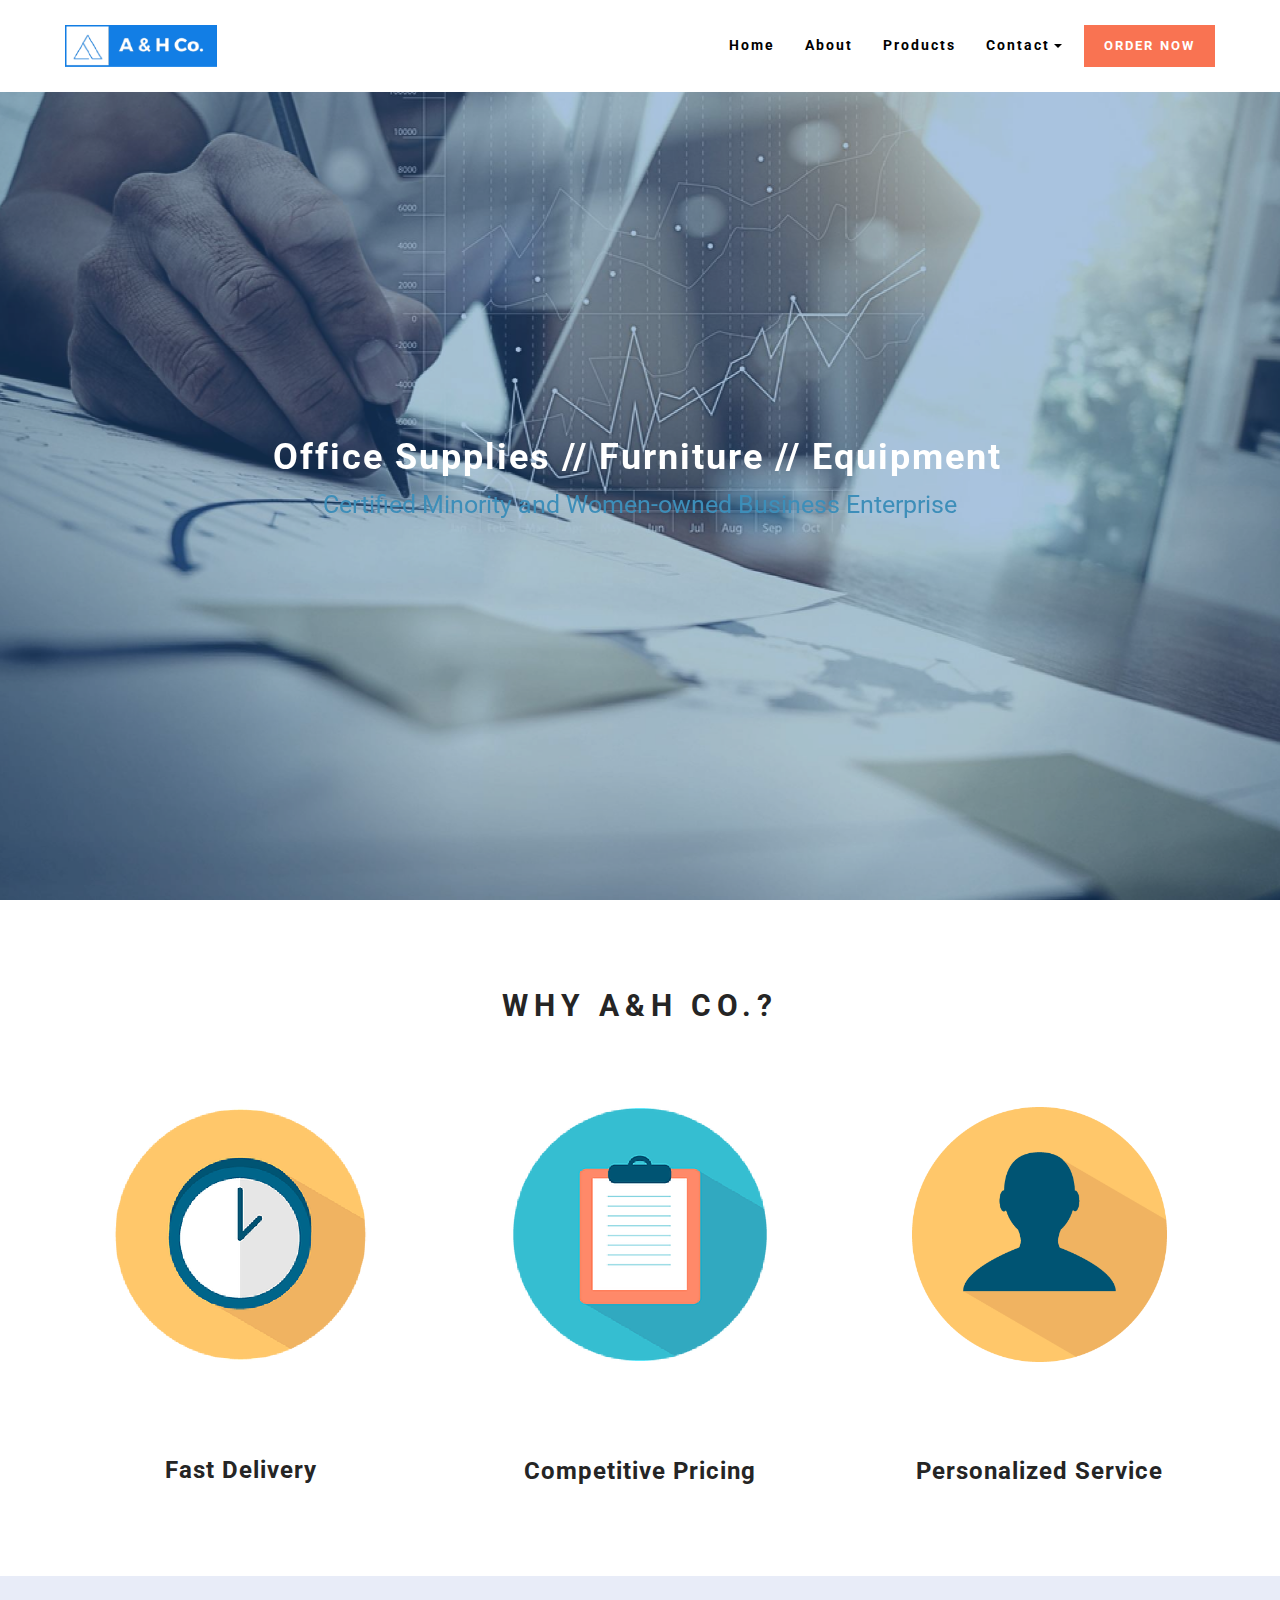
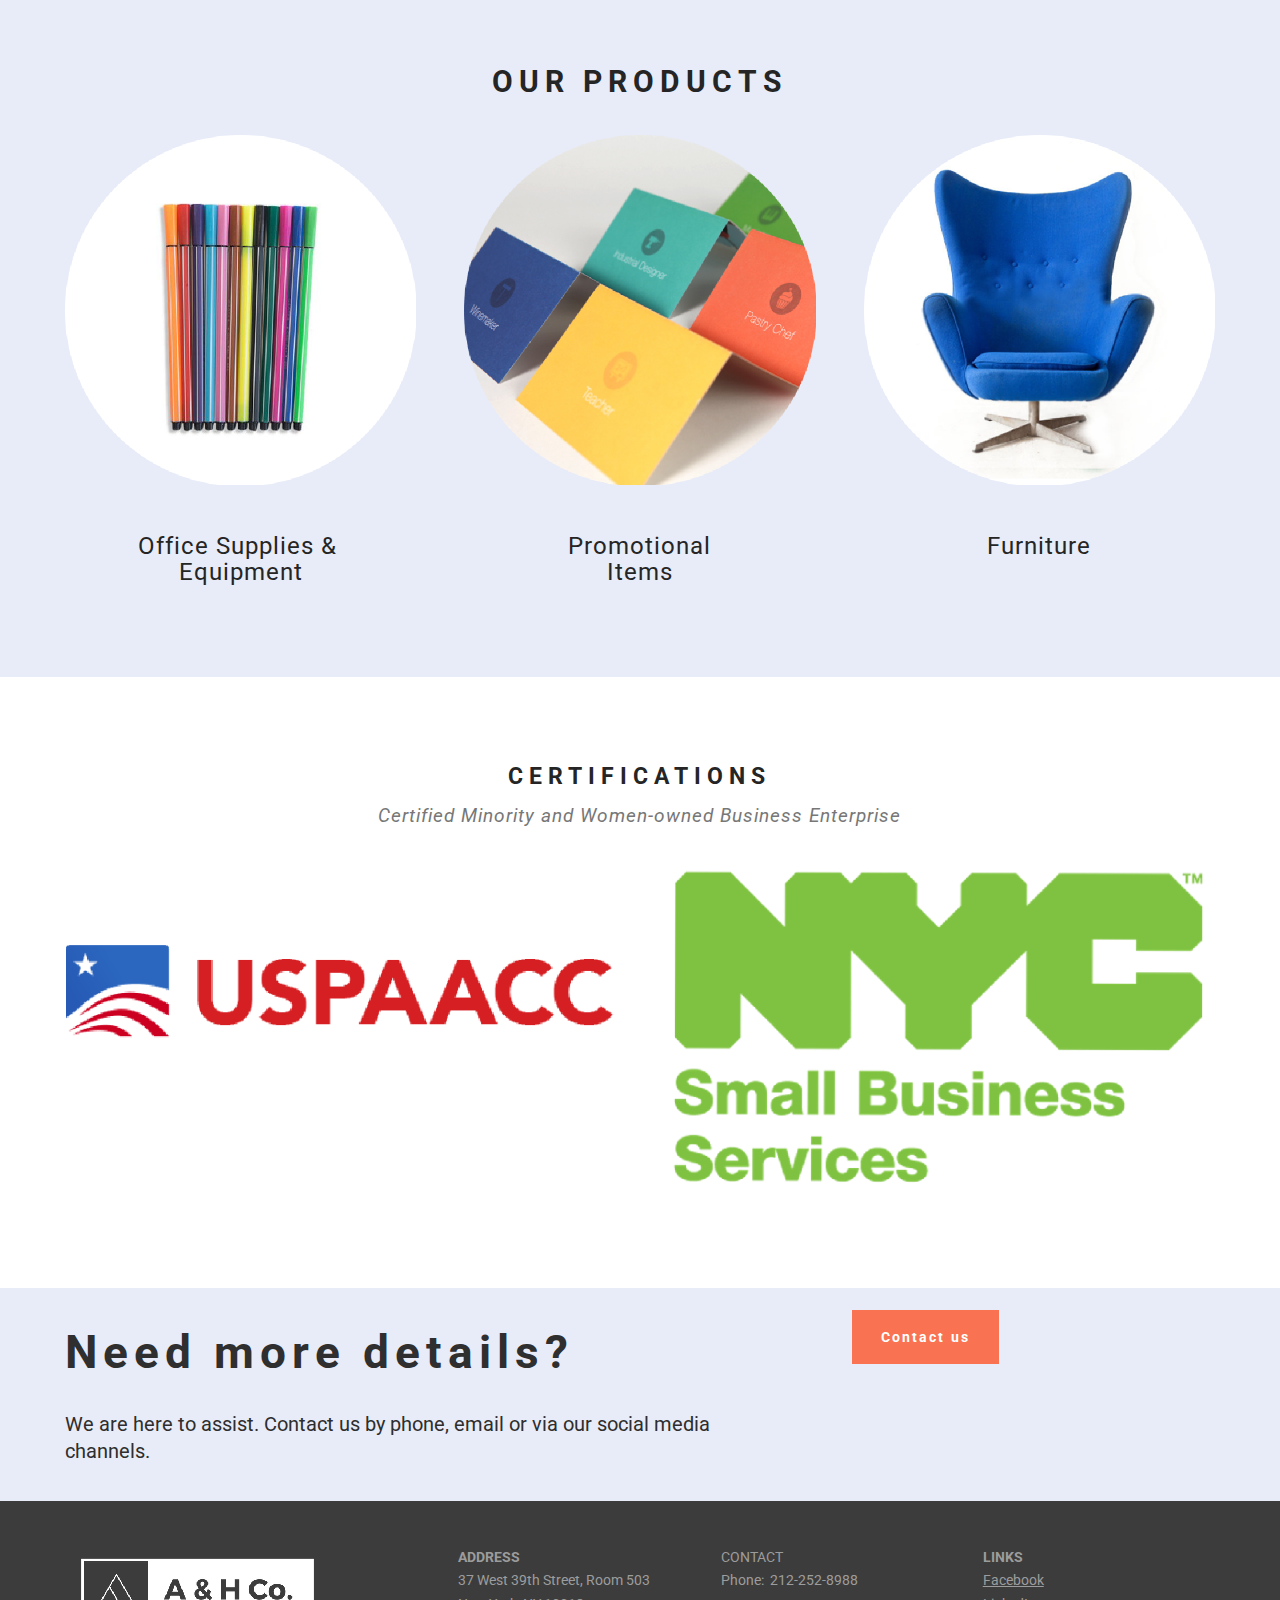
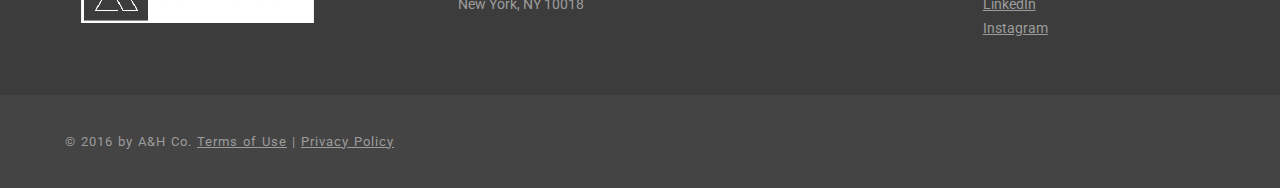
==== index.html @ 5d70d508 "Initial commit" ====
<!DOCTYPE html>
<html>
<head>
  <!-- Site made with Mobirise Website Builder v3.12.1, https://mobirise.com -->
  <meta charset="UTF-8">
  <meta http-equiv="X-UA-Compatible" content="IE=edge">
  <meta name="generator" content="Mobirise v3.12.1, mobirise.com">
  <meta name="viewport" content="width=device-width, initial-scale=1">
  <link rel="shortcut icon" href="assets/images/icon-128x130.png" type="image/x-icon">
  <meta name="description" content="">
  
  <link rel="stylesheet" href="https://fonts.googleapis.com/css?family=Roboto:700,400&amp;subset=cyrillic,latin,greek,vietnamese">
  <link rel="stylesheet" href="assets/bootstrap/css/bootstrap.min.css">
  <link rel="stylesheet" href="assets/animate.css/animate.min.css">
  <link rel="stylesheet" href="assets/mobirise/css/style.css">
  <link rel="stylesheet" href="assets/dropdown-menu/style.css">
  <link rel="stylesheet" href="assets/mobirise/css/mbr-additional.css" type="text/css">
  
  
  
</head>
<body>
<section id="dropdown-menu-2btn-3">

    <nav class="navbar navbar-dropdown navbar-fixed-top">

        <div class="container">

            <div class="navbar-brand">
                <a href="index.html" class="navbar-logo"><img src="assets/images/header-logo-464x128.png" alt="Mobirise"></a>
                
            </div>

            <button class="navbar-toggler pull-xs-right hidden-md-up" type="button" data-toggle="collapse" data-target="#exCollapsingNavbar">
                <div class="hamburger-icon"></div>
            </button>

            <ul class="nav-dropdown collapse pull-xs-right navbar-toggleable-sm nav navbar-nav" id="exCollapsingNavbar"><li class="nav-item dropdown"><a class="nav-link link" href="index.html">Home</a></li><li class="nav-item dropdown"><a class="nav-link link" href="about.html" aria-expanded="false">About</a></li><li class="nav-item"><a class="nav-link link" href="products.html" aria-expanded="false">Products</a></li><li class="nav-item dropdown open"><a class="nav-link link dropdown-toggle" href="contact.html" aria-expanded="true" data-toggle="dropdown-submenu">Contact</a><div class="dropdown-menu"><a class="dropdown-item" href="#">Customer Feedback</a></div></li><li class="nav-item nav-btn"><a class="nav-link btn btn-danger" href="https://shop.aandhtc.com/" target="_blank">ORDER NOW</a></li></ul>

        </div>

    </nav>

</section>

<section class="engine"><a rel="external" href="https://mobirise.com">Web Builder</a></section><section class="mbr-box mbr-section mbr-section--relative mbr-section--fixed-size mbr-section--full-height mbr-section--bg-adapted mbr-parallax-background" id="header4-4" style="background-image: url(assets/images/header-bg-2000x1334.jpg);">
    <div class="mbr-box__magnet mbr-box__magnet--sm-padding mbr-box__magnet--center-center mbr-after-navbar">
        <div class="mbr-overlay" style="opacity: 0.4; background-color: rgb(41, 105, 176);"></div>
        <div class="mbr-box__container mbr-section__container container">
            <div class="mbr-box mbr-box--stretched"><div class="mbr-box__magnet mbr-box__magnet--center-center">
                <div class="row"><div class=" col-sm-8 col-sm-offset-2">
                    <div class="mbr-hero animated fadeInUp">
                        <h1 class="mbr-hero__text"><span style="font-family: inherit; letter-spacing: 2px;">Office Supplies // Furniture // Equipment</span><br></h1>
                        <p class="mbr-hero__subtext">Certified Minority and Women-owned Business Enterprise</p>
                    </div>
                    
                </div></div>
            </div></div>
        </div>
        
    </div>
</section>

<section class="mbr-section mbr-section--relative mbr-section--fixed-size" id="features1-5" style="background-color: rgb(255, 255, 255);">
    
    <div class="mbr-section__container mbr-section__container--std-top-padding mbr-section__container--sm-bot-padding mbr-section-title container" style="padding-top: 93px;">
        <div class="mbr-header mbr-header--center mbr-header--wysiwyg row">
            <div class="col-sm-8 col-sm-offset-2">
                <h3 class="mbr-header__text">WHY A&amp;H CO.?</h3>
                
            </div>
        </div>
    </div>
    <div class="mbr-section__container container">
        <div class="mbr-section__row row">
            <div class="mbr-section__col col-xs-12 col-sm-4">
                <div class="mbr-section__container mbr-section__container--center mbr-section__container--middle">
                    <figure class="mbr-figure"><img src="assets/images/fast-delivery-600x598.png" class="mbr-figure__img"></figure>
                </div>
                <div class="mbr-section__container mbr-section__container--last" style="padding-bottom: 93px;">
                    <div class="mbr-header mbr-header--reduce mbr-header--center mbr-header--wysiwyg">
                        <h3 class="mbr-header__text">Fast Delivery</h3>
                    </div>
                </div>
                
                
            </div>
            <div class="mbr-section__col col-xs-12 col-sm-4">
                <div class="mbr-section__container mbr-section__container--center mbr-section__container--middle">
                    <figure class="mbr-figure"><img src="assets/images/competitive-pricing-600x600.png" class="mbr-figure__img"></figure>
                </div>
                <div class="mbr-section__container mbr-section__container--last" style="padding-bottom: 93px;">
                    <div class="mbr-header mbr-header--reduce mbr-header--center mbr-header--wysiwyg">
                        <h3 class="mbr-header__text">Competitive Pricing</h3>
                    </div>
                </div>
                
                
            </div>
            
            <div class="mbr-section__col col-xs-12 col-sm-4">
                <div class="mbr-section__container mbr-section__container--center mbr-section__container--middle">
                    <figure class="mbr-figure"><img src="assets/images/personalized-service-600x600.png" class="mbr-figure__img"></figure>
                </div>
                <div class="mbr-section__container mbr-section__container--last" style="padding-bottom: 93px;">
                    <div class="mbr-header mbr-header--reduce mbr-header--center mbr-header--wysiwyg">
                        <h3 class="mbr-header__text">Personalized Service</h3>
                    </div>
                </div>
                
                
            </div>
            
            
            
            
            
        </div>
    </div>
</section>

<section class="mbr-section mbr-section--relative mbr-section--fixed-size" id="features1-6" style="background-color: rgb(232, 236, 248);">
    
    <div class="mbr-section__container mbr-section__container--std-top-padding mbr-section__container--sm-bot-padding mbr-section-title container" style="padding-top: 93px;">
        <div class="mbr-header mbr-header--center mbr-header--wysiwyg row">
            <div class="col-sm-8 col-sm-offset-2">
                <h3 class="mbr-header__text">OUR PRODUCTS</h3>
                
            </div>
        </div>
    </div>
    <div class="mbr-section__container container">
        <div class="mbr-section__row row">
            <div class="mbr-section__col col-xs-12 col-sm-4">
                <div class="mbr-section__container mbr-section__container--center mbr-section__container--middle">
                    <figure class="mbr-figure"><img src="assets/images/office-equipment-600x598.png" class="mbr-figure__img"></figure>
                </div>
                <div class="mbr-section__container mbr-section__container--last" style="padding-bottom: 93px;">
                    <div class="mbr-header mbr-header--reduce mbr-header--center mbr-header--wysiwyg">
                        <h3 class="mbr-header__text"><span style="font-weight: normal;">Office Supplies &amp;&nbsp;</span><div><span style="font-weight: normal;">Equipment</span></div></h3>
                    </div>
                </div>
                
                
            </div>
            <div class="mbr-section__col col-xs-12 col-sm-4">
                <div class="mbr-section__container mbr-section__container--center mbr-section__container--middle">
                    <figure class="mbr-figure"><img src="assets/images/promo-items-600x598.png" class="mbr-figure__img"></figure>
                </div>
                <div class="mbr-section__container mbr-section__container--last" style="padding-bottom: 93px;">
                    <div class="mbr-header mbr-header--reduce mbr-header--center mbr-header--wysiwyg">
                        <h3 class="mbr-header__text"><span style="font-weight: normal;">Promotional</span><div><span style="font-weight: normal;">Items</span></div></h3>
                    </div>
                </div>
                
                
            </div>
            
            <div class="mbr-section__col col-xs-12 col-sm-4">
                <div class="mbr-section__container mbr-section__container--center mbr-section__container--middle">
                    <figure class="mbr-figure"><img src="assets/images/furniture-600x598.png" class="mbr-figure__img"></figure>
                </div>
                <div class="mbr-section__container mbr-section__container--last" style="padding-bottom: 93px;">
                    <div class="mbr-header mbr-header--reduce mbr-header--center mbr-header--wysiwyg">
                        <h3 class="mbr-header__text"><span style="font-weight: normal;">Furniture</span></h3>
                    </div>
                </div>
                
                
            </div>
            
            
            
            
            
        </div>
    </div>
</section>

<section class="mbr-section mbr-section--relative mbr-section--fixed-size" id="features1-7" style="background-color: rgb(255, 255, 255);">
    
    <div class="mbr-section__container mbr-section__container--std-top-padding mbr-section__container--sm-bot-padding mbr-section-title container" style="padding-top: 93px;">
        <div class="mbr-header mbr-header--center mbr-header--wysiwyg row">
            <div class="col-sm-8 col-sm-offset-2">
                <h3 class="mbr-header__text">CERTIFICATIONS</h3>
                <p class="mbr-header__subtext">Certified Minority and Women-owned Business Enterprise<br></p>
            </div>
        </div>
    </div>
    <div class="mbr-section__container container">
        <div class="mbr-section__row row">
            <div class="mbr-section__col col-xs-12 col-sm-6">
                <div class="mbr-section__container mbr-section__container--center mbr-section__container--last" style="padding-bottom: 93px;">
                    <figure class="mbr-figure"><img src="assets/images/uspaacc-logo-600x273.png" class="mbr-figure__img"></figure>
                </div>
                
                
                
            </div>
            <div class="mbr-section__col col-xs-12 col-sm-6">
                <div class="mbr-section__container mbr-section__container--center mbr-section__container--last" style="padding-bottom: 93px;">
                    <figure class="mbr-figure"><img src="assets/images/nyc-logo-600x351.png" class="mbr-figure__img"></figure>
                </div>
                
                
                
            </div>
            
            
            
            
            
            
            
        </div>
    </div>
</section>

<section class="mbr-section mbr-section--relative mbr-section--short-paddings" id="msg-box1-g" style="background-color: rgb(232, 236, 248);">

    

    <div class="mbr-section__container mbr-section__container--isolated container" style="padding-top: 40px; padding-bottom: 40px;">
        <div class="row">
            <div class="mbr-box mbr-box--fixed mbr-box--adapted">
                <div class="mbr-box__magnet mbr-box__magnet--top-left mbr-section__left col-sm-8">
                    <div class="mbr-section__container mbr-section__container--middle">
                        <div class="mbr-header mbr-header--auto-align mbr-header--wysiwyg">
                            <h3 class="mbr-header__text">Need more details?&nbsp;</h3>
                        </div>
                    </div>
                    <div class="mbr-section__container">
                        <div class="mbr-article mbr-article--auto-align mbr-article--wysiwyg"><p>We are here to assist. Contact us by phone, email or via our social media channels.</p></div>
                    </div>
                </div>
                <div class="mbr-box__magnet mbr-box__magnet--top-left mbr-section__right col-sm-4">
                    <div class="mbr-section__container">
                        <div class="mbr-buttons mbr-buttons--auto-align mbr-buttons--top mbr-buttons--left"><a class="mbr-buttons__btn btn btn-lg btn-danger" href="contact.html">Contact us</a></div>
                    </div>
                </div>
            </div>
        </div>
    </div>

</section>

<section class="mbr-section mbr-section--relative mbr-section--fixed-size" id="contacts1-h" style="background-color: rgb(60, 60, 60);">
    
    <div class="mbr-section__container container">
        <div class="mbr-contacts mbr-contacts--wysiwyg row" style="padding-top: 45px; padding-bottom: 30px;">
            <div class="col-sm-4">
                <div><img src="assets/images/logo-white-265x77.png" class="mbr-contacts__img mbr-contacts__img--left"></div>
            </div>
            <div class="col-sm-8">
                <div class="row">
                    <div class="col-sm-4">
                        <p class="mbr-contacts__text"><strong style="font-size: 14px; line-height: 1.7em;">ADDRESS</strong><br><span style="font-size: 14px; line-height: 1.7em;">37 West 39th Street, Room 503</span><br>New York, NY 10018<br><br><br></p>
                    </div>
                    <div class="col-sm-4">
                        <p class="mbr-contacts__text">CONTACT<br>Phone: &nbsp;212-252-8988<br></p>
                    </div>
                    <div class="col-sm-4"><p class="mbr-contacts__text"><strong>LINKS</strong></p><ul class="mbr-contacts__list"><li><a href="https://www.facebook.com/aandhtco" target="_blank" class="text-gray">Facebook</a></li><li><a href="https://mobirise.com/mobirise-free-win.zip" target="_blank" class="text-gray">LinkedIn</a><a class="mbr-contacts__link text-gray" href="https://mobirise.com/mobirise-free-win.zip"></a></li><li><a href="instagram.com/aandhtco" target="_blank" class="text-gray">Instagram</a><a class="mbr-contacts__link text-gray" href="https://mobirise.com/mobirise-free-mac.zip"></a></li></ul></div>
                </div>
            </div>
        </div>
    </div>
</section>

<footer class="mbr-section mbr-section--relative mbr-section--fixed-size" id="footer1-i" style="background-color: rgb(68, 68, 68);">
    
    <div class="mbr-section__container container">
        <div class="mbr-footer mbr-footer--wysiwyg row" style="padding-top: 36.900000000000006px; padding-bottom: 36.900000000000006px;">
            <div class="col-sm-12">
                <p class="mbr-footer__copyright">© 2016 by A&amp;H Co. <a class="mbr-footer__link text-gray" href="index.html" target="_blank">Terms of Use</a>  | <a class="mbr-footer__link text-gray" href="index.html" target="_blank">Privacy Policy</a></p>
            </div>
        </div>
    </div>
</footer>


  <script src="assets/web/assets/jquery/jquery.min.js"></script>
  <script src="assets/bootstrap/js/bootstrap.min.js"></script>
  <script src="assets/smooth-scroll/smooth-scroll.js"></script>
  <script src="assets/jarallax/jarallax.js"></script>
  <script src="assets/mobirise/js/script.js"></script>
  <script src="assets/dropdown-menu/script.js"></script>
  
  
</body>
</html>
---- assets/mobirise/css/style.css ----
.is-builder .animated {
  -webkit-animation-name: none !important;
  animation-name: none !important;
}
html {
  position: relative;
  min-height: 100%;
}
.mbr-embedded-video {
  position: relative;
}
.mbr-background-video,
.mbr-background-video-preview {
  bottom: 0;
  left: 0;
  overflow: hidden;
  position: absolute;
  right: 0;
  top: 0;
}
.mbr-parallax-background,
.mbr-background {
  background-attachment: fixed !important;
  background-position: 50% 0;
  background-repeat: no-repeat;
  background-size: cover !important;
}
.mbr-hidden-scrollbar .mbr-parallax-background {
  background-size: auto 130%;
}
.mobile .mbr-parallax-background {
  background-attachment: scroll !important;
}
.mbr-background {
  background-attachment: scroll !important;
}
.mbr-navbar {
  position: relative;
  width: 100%;
}
.mbr-navbar:before {
  content: "";
  display: block;
}
.mbr-navbar__brand-link:after,
.mbr-navbar__brand-img {
  max-height: 74px;
  height: 100%;
}
.mbr-navbar:before,
.mbr-navbar__container {
  height: 98px;
}
.mbr-navbar--ss .mbr-navbar__brand-link:after,
.mbr-navbar--ss .mbr-navbar__brand-img {
  height: 74px;
}
.mbr-navbar--ss:before,
.mbr-navbar--ss .mbr-navbar__container {
  height: 98px;
}
.mbr-navbar--xs .mbr-navbar__brand-link:after,
.mbr-navbar--xs .mbr-navbar__brand-img {
  height: 32px;
}
.mbr-navbar--xs:before,
.mbr-navbar--xs .mbr-navbar__container {
  height: 56px;
}
.mbr-navbar--s .mbr-navbar__brand-link:after,
.mbr-navbar--s .mbr-navbar__brand-img {
  height: 48px;
}
.mbr-navbar--s:before,
.mbr-navbar--s .mbr-navbar__container {
  height: 72px;
}
.mbr-navbar--m .mbr-navbar__brand-link:after,
.mbr-navbar--m .mbr-navbar__brand-img {
  height: 64px;
}
.mbr-navbar--m:before,
.mbr-navbar--m .mbr-navbar__container {
  height: 88px;
}
.mbr-navbar--l .mbr-navbar__brand-link:after,
.mbr-navbar--l .mbr-navbar__brand-img {
  height: 96px;
}
.mbr-navbar--l:before,
.mbr-navbar--l .mbr-navbar__container {
  height: 120px;
}
.mbr-navbar--xl .mbr-navbar__brand-link:after,
.mbr-navbar--xl .mbr-navbar__brand-img {
  height: 128px;
}
.mbr-navbar--xl:before,
.mbr-navbar--xl .mbr-navbar__container {
  height: 152px;
}
.mbr-navbar--short .mbr-navbar__brand-link:after,
.mbr-navbar--short .mbr-navbar__brand-img {
  height: 40px;
}
.mbr-navbar--short .mbr-brand__logo .mbr-iconfont{
  font-size: 40px;
}
.mbr-navbar--short:before,
.mbr-navbar--short .mbr-navbar__container {
  height: 64px;
}
.mbr-navbar--short .mbr-navbar__container {
  padding: 12px 0;
}
@media (max-width: 767px) {
  .mbr-navbar--short .mbr-navbar__brand-link:after,
  .mbr-navbar--short .mbr-navbar__brand-img {
    height: 31px;
  }
  .mbr-navbar--short:before,
  .mbr-navbar--short .mbr-navbar__container {
    height: 45px;
  }
  .mbr-navbar--short .mbr-navbar__container {
    padding: 7px 0;
  }
}
.mbr-navbar__brand-img {
  position: relative;
}
.mbr-navbar__brand-img,
.mbr-navbar__container,
.mbr-navbar__section {
  -webkit-transition: all 300ms ease-in-out 0s;
  -o-transition: all 300ms ease-in-out 0s;
  transition: all 300ms ease-in-out 0s;
}
.mbr-navbar__section {
  background: #2c2c2c;
  height: auto;
  position: absolute;
  top: 0;
  width: 100%;
  z-index: 1000;
}
.mbr-navbar__container {
  display: table;
  padding: 12px 0;
  width: 100%;
}
.mbr-navbar__menu-box {
  display: table;
  width: 100%;
}
.mbr-navbar__menu-box--inline-left,
.mbr-navbar__menu-box--inline-center,
.mbr-navbar__menu-box--inline-right {
  display: block;
  text-align: left;
}
.mbr-navbar__menu-box--inline-center {
  text-align: center;
}
.mbr-navbar__menu-box--inline-right {
  text-align: right;
}
.mbr-navbar__column {
  display: table-cell;
  vertical-align: middle;
}
.mbr-navbar__column--xxs {
  width: 1%;
}
.mbr-navbar__column--xs {
  width: 10%;
}
.mbr-navbar__column--s {
  width: 20%;
}
.mbr-navbar__column--m {
  width: 30%;
}
.mbr-navbar__column--l {
  width: 40%;
}
.mbr-navbar__column--xl {
  width: 50%;
}
.mbr-navbar__menu-box--inline-left .mbr-navbar__column,
.mbr-navbar__menu-box--inline-center .mbr-navbar__column,
.mbr-navbar__menu-box--inline-right .mbr-navbar__column {
  display: inline-block;
}
.mbr-navbar__items {
  float: left;
  padding-left: 0px;
  position: relative;
  left: -20px;
}
.mbr-navbar__items--right {
  float: right;
  left: 0;
}
.float-left {
  float: left;
}
.mbr-navbar__item {
  display: block;
  float: left;
  position: relative;
}
.mbr-navbar__hamburger {
  display: none;
  margin-top: -11px;
  position: absolute;
  right: 0;
  top: 50%;
  z-index: 10000;
}
.mbr-navbar--collapsed .mbr-navbar__container {
  position: relative;
}
.mbr-navbar--collapsed .mbr-navbar__column {
  display: block;
  width: 100%;
}
.mbr-navbar--collapsed .mbr-navbar__items--right {
  padding-top: 13px;
}
.mbr-navbar--collapsed .mbr-navbar__menu {
  background: rgba(0, 0, 0, 0.9);
  display: none;
  height: 100%;
  left: 0;
  position: fixed;
  top: 0;
  width: 100%;
  z-index: 9999;
}
.mbr-navbar--collapsed .mbr-navbar__menu-box {
  display: table-cell;
  vertical-align: middle;
}
.mbr-navbar--collapsed .mbr-navbar__items {
  float: none;
}
.mbr-navbar--collapsed .mbr-navbar__item {
  float: none;
}
.mbr-navbar--collapsed .mbr-navbar__hamburger {
  display: block;
}
.mbr-navbar--collapsed.mbr-navbar--open .mbr-navbar__menu {
  display: table;
}
.mbr-navbar--collapsed.mbr-navbar--open:not(.mbr-navbar--sticky) .mbr-navbar__section {
  background: none;
  position: fixed;
}
.mbr-navbar--collapsed.mbr-navbar--open .mbr-navbar__brand {
  visibility: hidden;
}
.mbr-navbar--collapsed.mbr-navbar--sticky.mbr-navbar--open .mbr-navbar__brand {
  visibility: visible;
}
.mbr-navbar--collapsed.mbr-navbar--open .mbr-navbar__brand-img,
.mbr-navbar--collapsed.mbr-navbar--open .mbr-navbar__container {
  -webkit-transition: none;
  -o-transition: none;
  transition: none;
}
.mbr-navbar--freeze.mbr-navbar--collapsed.mbr-navbar--open .mbr-navbar__hamburger,
.mbr-navbar--freeze.mbr-navbar--collapsed.mbr-navbar--open .mbr-navbar__hamburger:hover {
  color: #fff !important;
}
.mbr-navbar--sticky .mbr-navbar__section {
  position: fixed;
}
.mbr-navbar--absolute {
  position: absolute;
}
/* fix for popup menu conflict */
@media (max-width: 480px) {
  .mbr-navbar--absolute.mbr-navbar[id^=menu-] {
    position: absolute;
  }
}
.mbr-navbar--transparent .mbr-navbar__section {
  background: none;
}
.mbr-navbar--stuck .mbr-navbar__section,
.mbr-navbar--relative .mbr-navbar__section {
  background: #2c2c2c;
}
@media (max-width: 991px) {
  .mbr-navbar--auto-collapse .mbr-navbar__container {
    position: relative;
  }
  .mbr-navbar--auto-collapse .mbr-navbar__column {
    display: block;
    width: 100%;
  }
  .mbr-navbar__column {
    max-height: 100vh;
    overflow-x: hidden;
    overflow-y:auto;
  }
  .mbr-navbar__column::-webkit-scrollbar {
    display:none;
  }
  .mbr-navbar--auto-collapse .mbr-navbar__items--right {
    padding-top: 13px;
  }
  .mbr-navbar--auto-collapse .mbr-navbar__menu {
    background: rgba(0, 0, 0, 0.9);
    display: none;
    height: 100%;
    left: 0;
    position: fixed;
    top: 0;
    width: 100%;
    z-index: 9999;
  }
  .mbr-navbar--auto-collapse .mbr-navbar__menu-box {
    display: table-cell;
    vertical-align: middle;
  }
  .mbr-navbar--auto-collapse .mbr-navbar__items {
    float: none;
  }
  .mbr-navbar--auto-collapse .mbr-navbar__item {
    float: none;
  }
  .mbr-navbar--auto-collapse .mbr-navbar__hamburger {
    display: block;
  }
  .mbr-navbar--auto-collapse.mbr-navbar--open .mbr-navbar__menu {
    display: table;
  }
  .mbr-navbar--auto-collapse.mbr-navbar--open:not(.mbr-navbar--sticky) .mbr-navbar__section {
    background: none;
    position: fixed;
  }
  .mbr-navbar--auto-collapse.mbr-navbar--open .mbr-navbar__brand {
    visibility: hidden;
  }
  .mbr-navbar--auto-collapse.mbr-navbar--sticky.mbr-navbar--open .mbr-navbar__brand {
    visibility: visible;
  }
  .mbr-navbar--auto-collapse.mbr-navbar--open .mbr-navbar__brand-img,
  .mbr-navbar--auto-collapse.mbr-navbar--open .mbr-navbar__container {
    -webkit-transition: none;
    -o-transition: none;
    transition: none;
  }
}
.mbr-after-navbar:before {
  content: "";
  display: block;
  height: 98px;
}
.mbr-hamburger {
  cursor: pointer;
  height: 23px;
  width: 30px;
}
.mbr-hamburger:focus {
  outline: none;
}
.mbr-hamburger__line,
.mbr-hamburger__line:before,
.mbr-hamburger__line:after {
  content: "";
  position: absolute;
  display: block;
  height: 1px;
  cursor: pointer;
}
.mbr-hamburger__line,
.mbr-hamburger__line:before,
.mbr-hamburger__line:after {
  width: 30px;
  border-bottom: 5px solid;
  top: 9px;
}
.mbr-hamburger__line:before {
  top: -9px;
}
.mbr-hamburger__line:after {
  top: 9px;
}
.mbr-hamburger__line,
.mbr-hamburger__line:before,
.mbr-hamburger__line:after {
  -webkit-transition: all 300ms ease-in-out;
  transition: all 300ms ease-in-out;
}
.mbr-hamburger--open .mbr-hamburger__line {
  border-color: transparent;
}
.mbr-hamburger--open .mbr-hamburger__line:before,
.mbr-hamburger--open .mbr-hamburger__line:after {
  top: 0;
}
.mbr-hamburger--open .mbr-hamburger__line:before {
  -ms-transform: rotate(45deg);
  -webkit-transform: rotate(45deg);
  transform: rotate(45deg);
}
.mbr-hamburger--open .mbr-hamburger__line:after {
  top: 10px;
  -ms-transform: translatey(-10px) rotate(-45deg);
  -webkit-transform: translatey(-10px) rotate(-45deg);
  transform: translatey(-10px) rotate(-45deg);
}
@media (max-width: 767px) {
  .mbr-hamburger {
    height: 23px;
    width: 27px;
  }
  .mbr-hamburger__line,
  .mbr-hamburger__line:before,
  .mbr-hamburger__line:after {
    width: 27px;
    border-bottom: 4px solid;
    top: 9px;
  }
  .mbr-hamburger__line:before {
    top: -9px;
  }
  .mbr-hamburger__line:after {
    top: 9px;
  }
}

.navbar-dropdown .hamburger-icon {
  content: "";
  width: 16px;
  -webkit-box-shadow: 0 -6px 0 1px,0 0 0 1px,0 6px 0 1px;
  -moz-box-shadow: 0 -6px 0 1px,0 0 0 1px,0 6px 0 1px;
  box-shadow: 0 -6px 0 1px,0 0 0 1px,0 6px 0 1px;
}

.mbr-brand {
  display: block;
  float: left;
  position: relative;
}
.mbr-brand,
.mbr-brand:hover {
  text-decoration: none;
}
.mbr-brand__name {
  display: block;
  font-weight: bold;
  margin-top: 5px;
  text-align: center;
}
.mbr-brand__name,
.mbr-brand__name:hover {
  text-decoration: none;
}
.mbr-brand--inline {
  display: table;
}
.mbr-brand--inline:after {
  content: "";
  display: table-cell;
  width: 1px;
}
.mbr-brand--inline .mbr-brand__logo,
.mbr-brand--inline .mbr-brand__name {
  display: table-cell;
  vertical-align: middle;
}
.mbr-brand--inline .mbr-brand__logo {
  padding-right: 10px;
}
.mbr-brand--inline .mbr-brand__name {
  margin: 0;
  text-align: left;
}
.mbr-form {
  display: table;
  margin-top: -13px;
  position: relative;
  top: 14px;
  width: 100%;
}
.mbr-form__left,
.mbr-form__right {
  display: table-cell;
  vertical-align: top;
}
.mbr-form__left {
  padding-right: 3px;
}
.mbr-form__right {
  width: 1px;
}
@media (max-width: 530px) {
  .mbr-form {
    display: block;
    margin-top: -27px;
    position: relative;
    top: 26px;
  }
  .mbr-form__left,
  .mbr-form__right {
    display: block;
  }
  .mbr-form__left {
    margin-bottom: 12px;
    padding-right: 0;
  }
  .mbr-form__right {
    width: 100%;
  }
}
.mbr-section {
  padding: 0 20px;
}
.mbr-section--no-padding {
  padding: 0;
}
.mbr-section--relative {
  position: relative;
}
.mbr-section--fixed-size {
  overflow: hidden;
}
.mbr-section--full-height {
  height: 100vh;
}
.mbr-section--full-height.mbr-after-navbar:before {
  display: none;
}
.mbr-section--bg-adapted {
  background-attachment: scroll;
  background-position: 50% 0;
  background-repeat: no-repeat;
  background-size: cover;
}
.mbr-section--gray {
  background-color: #444444;
}
.mbr-section--light-gray {
  background-color: #f0f0f0;
}
.mbr-section--dark-gray {
  background-color: #3c3c3c;
}
.mbr-section__container {
  padding: 0;
  position: relative;
  z-index: 3;
}
.mbr-section__container--center {
  text-align: center;
}
.mbr-section__container--std-padding {
  padding: 93px 0;
}
.mbr-section__container--std-top-padding {
  padding-top: 93px;
}
.mbr-section__container--std-bot-padding {
  padding-bottom: 93px;
}
.mbr-section__container--sm-padding {
  padding: 41px 0;
}
.mbr-section__container--sm-top-padding {
  padding-top: 41px;
}
.mbr-section__container--sm-bot-padding {
  padding-bottom: 41px;
}
.mbr-section__container--isolated {
  padding-bottom: 93px;
  padding-top: 93px;
}
.mbr-section__container--first {
  padding-top: 93px;
  padding-bottom: 41px;
}
.mbr-section__container--middle {
  padding-bottom: 41px;
}
.mbr-section__container--last {
  padding-bottom: 93px;
}
.mbr-section__row {
  margin-left: -24px;
  margin-right: -24px;
}
.mbr-section__col {
  overflow: hidden;
  padding-left: 24px;
  padding-right: 24px;
}
.mbr-section__left {
  padding-right: 40px;
}
.mbr-section__right {
  padding-left: 15px;
}
.mbr-section__header {
  line-height: 1.5em;
  margin: -10px 0 0;
  text-align: center;
}
@media (min-width: 768px) {
  .mbr-section--short-paddings .mbr-section__container--std-padding {
    padding: 59px 0;
  }
  .mbr-section--short-paddings .mbr-section__container--std-top-padding {
    padding-top: 59px;
  }
  .mbr-section--short-paddings .mbr-section__container--std-bot-padding {
    padding-bottom: 59px;
  }
  .mbr-section--short-paddings .mbr-section__container--sm-padding {
    padding: 41px 0;
  }
  .mbr-section--short-paddings .mbr-section__container--sm-top-padding {
    padding-top: 41px;
  }
  .mbr-section--short-paddings .mbr-section__container--sm-bot-padding {
    padding-bottom: 41px;
  }
  .mbr-section--short-paddings .mbr-section__container--isolated {
    padding-bottom: 59px;
    padding-top: 59px;
  }
  .mbr-section--short-paddings .mbr-section__container--first {
    padding-top: 59px;
    padding-bottom: 41px;
  }
  .mbr-section--short-paddings .mbr-section__container--middle {
    padding-bottom: 41px;
  }
  .mbr-section--short-paddings .mbr-section__container--last {
    padding-bottom: 59px;
  }
}
@media (max-width: 767px) {
  .mbr-section__left {
    padding-right: 15px;
  }
  .mbr-section__right {
    padding-left: 15px;
    padding-top: 51px;
  }
}
.mbr-arrow {
  bottom: 71px;
  left: 0;
  line-height: 1px;
  padding: 0 20px;
  position: absolute;
  width: 100%;
  z-index: 3;
}
.mbr-arrow__link {
  display: inline-block;
  font-size: 26px;
}
.mbr-arrow__link,
.mbr-arrow__link:hover,
.mbr-arrow__link:focus {
  color: #fff;
}
.mbr-arrow--floating .mbr-arrow__link {
  -webkit-animation: floating-arrow 1.6s infinite ease-in-out 0s;
  -o-animation: floating-arrow 1.6s infinite ease-in-out 0s;
  animation: floating-arrow 1.6s infinite ease-in-out 0s;
}
@-webkit-keyframes floating-arrow {
  from {
    -webkit-transform: translateY(0);
    transform: translateY(0);
  }
  65% {
    -webkit-transform: translateY(11px);
    transform: translateY(11px);
  }
  to {
    -webkit-transform: translateY(0);
    transform: translateY(0);
  }
}
@-o-keyframes floating-arrow {
  from {
    -webkit-transform: translateY(0);
    transform: translateY(0);
  }
  65% {
    -webkit-transform: translateY(11px);
    transform: translateY(11px);
  }
  to {
    -webkit-transform: translateY(0);
    transform: translateY(0);
  }
}
@keyframes floating-arrow {
  from {
    -webkit-transform: translateY(0);
    transform: translateY(0);
  }
  65% {
    -webkit-transform: translateY(11px);
    transform: translateY(11px);
  }
  to {
    -webkit-transform: translateY(0);
    transform: translateY(0);
  }
}
.mbr-arrow--dark .mbr-arrow__link,
.mbr-arrow--dark .mbr-arrow__link:hover,
.mbr-arrow--dark .mbr-arrow__link:focus {
  color: #252525;
}
@media (max-width: 767px) {
  .mbr-arrow {
    bottom: 41px;
  }
}
@media (max-width: 320px) {
  .mbr-arrow {
    bottom: 21px;
    text-align: center;
  }
}
@media all and (device-width: 320px) and (device-height: 568px) and (orientation: portrait) {
  .mbr-arrow {
    bottom: 31px;
  }
}
.mbr-box {
  display: table;
  width: 100%;
}
.mbr-box--fixed {
  table-layout: fixed;
}
.mbr-box--stretched {
  height: 100%;
}
.mbr-box__magnet {
  display: table-cell;
  float: none;
  height: 100%;
  margin-bottom: 0;
  margin-top: 0;
  text-align: center;
  vertical-align: middle;
}
.mbr-box__magnet--sm-padding {
  padding: 41px 0;
}
.mbr-box__magnet--top-left,
.mbr-box__magnet--top-center,
.mbr-box__magnet--top-right {
  vertical-align: top;
}
.mbr-box__magnet--bottom-left,
.mbr-box__magnet--bottom-center,
.mbr-box__magnet--bottom-right {
  vertical-align: bottom;
}
.mbr-box__magnet--top-left,
.mbr-box__magnet--center-left,
.mbr-box__magnet--bottom-left {
  text-align: left;
}
.mbr-box__magnet--top-right,
.mbr-box__magnet--center-right,
.mbr-box__magnet--bottom-right {
  text-align: right;
}
.mbr-box__container {
  height: 50%;
}
@media (max-width: 767px) {
  .mbr-box__container {
    height: 100%;
  }
  .mbr-box--adapted {
    display: block;
  }
  .mbr-box--adapted > .mbr-box__magnet {
    display: block;
    height: auto;
  }
}
.mbr-overlay {
  background: #222;
  bottom: 0;
  left: 0;
  position: absolute;
  right: 0;
  top: 0;
  z-index: 2;
}
.mbr-google-map__marker {
  color: #252525;
  display: none;
  margin: 0;
}
.mbr-google-map--loaded .mbr-google-map__marker {
  display: block;
}
.mbr-hero {
  color: #fff;
  position: relative;
}
.mbr-hero__text {
  font-size: 46px;
  font-weight: bold;
  left: -2px;
  letter-spacing: 2px;
  line-height: 50px;
  margin: -18px 0 1px 0;
  padding-bottom: 41px;
  position: relative;
  top: 8px;
}
.mbr-hero__subtext {
  font-size: 21px;
  line-height: 29px;
  margin: -32px 0 3px 0;
  padding: 0 0 41px 0;
  position: relative;
  top: 6px;
}
.mbr-figure {
  display: inline-block;
  /*line-height: 1px;*/
  margin: 0;
  max-width: 100%;
  overflow: hidden;
  position: relative;
}
.mbr-figure--no-bg {
  background: none;
}
.mbr-figure--full-width {
  display: block;
  width: 100%;
}
.mbr-figure.mbr-after-navbar:before {
  display: none;
}
.mbr-figure--full-width iframe,
.mbr-figure--full-width .mbr-figure__img,
.mbr-figure--full-width .mbr-figure__map {
  width: 100%;
}
.mbr-figure iframe,
.mbr-figure__img,
.mbr-figure__map {
  max-width: 100%;
}
@-webkit-keyframes mapCircleLoading {
  from {
    -webkit-transform: rotate(0deg);
  }
  to {
    -webkit-transform: rotate(359deg);
  }
}
@keyframes mapCircleLoading {
  from {
    transform: rotate(0deg);
  }
  to {
    transform: rotate(359deg);
  }
}
.mbr-figure__map {
  height: 400px;
  position: relative;
}
.mbr-figure__map--short {
  height: 300px;
}
.mbr-figure__map iframe {
  height: 100%;
  width: 100%;
}
.mbr-figure__map [data-state-details] {
  color: #6b6763;
  font-family: "Roboto", Helvetica, Arial, sans-serif;
  height: 1.5em;
  margin-top: -0.75em;
  padding-left: 20px;
  padding-right: 20px;
  position: absolute;
  text-align: center;
  top: 50%;
  width: 100%;
}
.mbr-figure__map[data-state] {
  background: #e9e5dc;
}
.mbr-figure__map[data-state="loading"] [data-state-details] {
  display: none;
}
.mbr-figure__map[data-state="loading"]::after {
  content: "";
  -webkit-animation: mapCircleLoading .6s infinite linear;
  animation: mapCircleLoading .6s infinite linear;
  border-radius: 50%;
  border: 6px rgba(255, 255, 255, 0.35) solid;
  border-top-color: #fff;
  height: 40px;
  left: 50%;
  margin-left: -20px;
  margin-top: -20px;
  position: absolute;
  top: 50%;
  width: 40px;
}
.mbr-figure__caption {
  background: rgba(0, 0, 0, 0.5);
  bottom: 0;
  color: #fff;
  display: block;
  font-size: 17px;
  left: 0;
  line-height: 1.3em;
  min-height: 53px;
  padding: 17px 20px;
  position: absolute;
  text-align: left;
  width: 100%;
}
.mbr-figure__caption--no-padding {
  padding: 17px 0;
}
.mbr-figure--wysiwyg .mbr-figure__caption a,
.mbr-figure--wysiwyg .mbr-figure__caption a:hover {
  color: inherit;
  text-decoration: underline;
}
.mbr-figure--caption-inside-top .mbr-figure__caption {
  bottom: auto;
  top: 0;
}
.mbr-figure--caption-outside-top .mbr-figure__caption,
.mbr-figure--caption-outside-bottom .mbr-figure__caption {
  background: none;
  position: relative;
}
.mbr-figure--no-bg.mbr-figure--caption-outside-top .mbr-figure__caption,
.mbr-figure--no-bg.mbr-figure--caption-outside-bottom .mbr-figure__caption {
  color: #252525;
}
.mbr-figure--no-bg.mbr-figure--caption-outside-top .mbr-figure__caption {
  margin-top: -3px;
  padding-top: 0;
}
.mbr-figure--no-bg.mbr-figure--caption-outside-bottom .mbr-figure__caption {
  margin-top: -2px;
  padding-bottom: 0;
  top: 2px;
}
.mbr-figure__caption--std-grid {
  background: none;
  z-index: 2;
  overflow: hidden;
}
@media (min-width: 768px) {
  .mbr-figure__caption--std-grid {
    width: 715px;
    left: 50%;
    margin-left: -357.5px;
    padding: 17px 0;
  }
}
@media (min-width: 992px) {
  .mbr-figure__caption--std-grid {
    width: 935px;
    margin-left: -467.5px;
  }
}
@media (min-width: 1200px) {
  .mbr-figure__caption--std-grid {
    width: 1150px;
    margin-left: -575px;
  }
}
.mbr-figure__caption--std-grid:before {
  bottom: 0;
  content: "";
  position: absolute;
  top: 0;
  width: 200%;
  z-index: -1;
  margin-left: -50%;
}
.mbr-figure--caption-inside-top .mbr-figure__caption--std-grid:before,
.mbr-figure--caption-inside-bottom .mbr-figure__caption--std-grid:before {
  background: rgba(0, 0, 0, 0.6);
}
.mbr-figure__caption-small {
  color: #ccc;
  display: block;
  font-size: 14px;
  line-height: 1.3em;
}
.mbr-figure--no-bg.mbr-figure--caption-outside-top .mbr-figure__caption-small,
.mbr-figure--no-bg.mbr-figure--caption-outside-bottom .mbr-figure__caption-small {
  color: #777;
}
@media (max-width: 767px) {
  .mbr-figure--adapted {
    display: block;
    width: 100%;
  }
  .mbr-figure--adapted iframe,
  .mbr-figure--adapted .mbr-figure__img,
  .mbr-figure--adapted .mbr-figure__map {
    width: 100%;
  }
  .mbr-figure--caption-inside-top .mbr-figure__caption,
  .mbr-figure--caption-inside-bottom .mbr-figure__caption {
    background: none;
    position: relative;
  }
  .mbr-figure--caption-inside-top .mbr-figure__caption--std-grid:before,
  .mbr-figure--caption-inside-bottom .mbr-figure__caption--std-grid:before {
    display: none;
  }
}
.mbr-reviews {
  list-style: none;
  margin: 0 -15px;
  padding: 3px 0 0 0;
}
.mbr-reviews__item {
  position: relative;
  margin-top: 39px;
}
.mbr-reviews__text {
  background: #fafafa;
  border-radius: 3px;
  border: 1px solid #ededed;
  color: #777;
  font-size: 16px;
  line-height: 26px;
  padding: 20px;
  position: relative;
}
.mbr-reviews__text:before {
  -webkit-transform: rotate(45deg);
  -ms-transform: rotate(45deg);
  -o-transform: rotate(45deg);
  transform: rotate(45deg);
  width: 14px;
  height: 14px;
  background-color: #fafafa;
  border-color: #ededed;
  border-style: none solid solid none;
  border-width: 0 1px 1px 0;
  bottom: -8px;
  content: "";
  display: block;
  left: 50px;
  position: absolute;
}
.mbr-reviews__p {
  margin: 0;
}
.mbr-reviews__author {
  margin-top: 30px;
  padding-left: 102px;
  position: relative;
}
.mbr-reviews__author--short {
  margin-top: 27px;
  padding-left: 32px;
}
.mbr-reviews__author-img {
  width: 50px;
  height: 50px;
  border-radius: 50%;
  left: 33px;
  position: absolute;
  top: 0;
}
.mbr-reviews__author-name {
  color: #777;
  font-size: 14px;
  font-weight: bold;
  position: relative;
  top: -3px;
}
.mbr-reviews__author-bio {
  color: #999;
  font-size: 12px;
}
@media (max-width: 767px) {
  .mbr-reviews__author {
    padding-bottom: 32px;
  }
  .mbr-reviews__author--short {
    padding-bottom: 1px;
  }
}
@media (min-width: 768px) and (max-width: 991px) {
  .mbr-reviews__item:nth-of-type(2n+1) {
    clear: left;
  }
}
@media (min-width: 992px) {
  .mbr-reviews__item:nth-of-type(3n+1) {
    clear: left;
  }
}
@media (max-width: 991px) {
  .mbr-header--reduce .mbr-header__text {
    padding-top: 1em;
    margin-top: -1em;
  }
}
.mbr-header {
  margin-top: -20px;
  padding: 0;
  position: relative;
  text-align: left;
  top: 10px;
}
.mbr-header--std-padding {
  padding-bottom: 41px;
}
.mbr-header--center {
  text-align: center;
}
.mbr-header__text {
  display: block;
  font-size: 25px;
  font-weight: bold;
  letter-spacing: 6px;
  line-height: 1.5em;
  margin: 0;
}
.mbr-header__subtext {
  color: #777;
  font-size: 14px;
  font-style: italic;
  letter-spacing: 1px;
  margin: 8px 0 7px 0;
}
.mbr-header--inline {
  margin-top: 0;
  padding: 41px 0 28px 0;
  top: 0;
}
.mbr-header--inline .mbr-header__text {
  letter-spacing: 4px;
  line-height: 1em;
  margin: 15px 0 0 0;
}
@media (max-width: 767px) {
  .mbr-header--inline {
    padding: 47px 0 38px 0;
  }
  .mbr-header--inline .mbr-header__text {
    display: block;
    margin: 0 0 38px 0;
  }
  .mbr-header--auto-align .mbr-header__text,
  .mbr-header--auto-align .mbr-header__subtext {
    left: 0;
    text-align: center !important;
  }
}
@media (min-width: 768px) {
  .mbr-header--reduce {
    margin-top: -5px;
    top: 2px;
  }
  .mbr-header--reduce .mbr-header__text {
    font-size: 16px;
    letter-spacing: 1px;
    line-height: 1.1em;
    padding-top: 0.4em;
    margin-top: -0.4em;
  }
}
.mbr-social-icons__icon {
  -webkit-transition: all 0.2s ease-in-out 0s;
  -o-transition: all 0.2s ease-in-out 0s;
  transition: all 0.2s ease-in-out 0s;
  color: #fff;
  cursor: pointer;
  display: inline-block;
  font-size: 29px;
  height: 56px;
  line-height: 61px;
  margin: 0 10px 13px 0;
  position: relative;
  text-align: center;
  width: 56px;
}
.mbr-social-icons__icon:hover {
  color: #fff;
}
.mbr-social-icons--style-1 .mbr-social-icons__icon:hover {
  background: #252525 !important;
}
.mbr-contacts {
  color: #9c9c9c;
  font-size: 14px;
  line-height: 1.7em;
  padding: 45px 0 46px;
}
.mbr-contacts__img {
  max-width: 100%;
  margin: 6px 0 5px 40px;
}
.mbr-contacts__img--left {
  margin-left: 0;
}
.mbr-contacts__text {
  margin: 0;
}
.mbr-contacts__header {
  color: #fff;
  font-size: 14px;
  letter-spacing: 1px;
  margin-bottom: 20px;
  margin-top: 3px;
}
.mbr-contacts__list {
  list-style: none;
  margin: 0;
  padding: 0;
}
@media (max-width: 767px) {
  .mbr-contacts__img {
    margin-bottom: 10px;
  }
  .mbr-contacts__header {
    margin-top: 20px;
    margin-bottom: 10px;
  }
  .mbr-contacts__column {
    margin-top: 37px;
  }
}
.mbr-footer {
  color: #9c9c9c;
  font-size: 13px;
  letter-spacing: 1px;
  line-height: 1.5em;
  padding: 37px 0 39px;
  word-spacing: 1px;
}
.mbr-footer__copyright {
  margin: 0;
}
.mbr-buttons {
  margin: -26px 0 13px 0;
  position: relative;
  text-align: left;
  top: 26px;
}
.mbr-buttons__btn,
.mbr-buttons__link {
  margin: 0 10px 13px 0;
}
.mbr-buttons__btn,
.mbr-buttons__link,
.mbr-buttons__btn:hover,
.mbr-buttons__link:hover {
  text-decoration: none;
}
.mbr-buttons--top {
  top: 44px;
  margin-top: -62px;
}
.mbr-buttons--no-offset {
  margin-top: 0;
  top: 0;
}
.mbr-buttons--only-links {
  left: -20px;
}
.mbr-buttons--center {
  left: 5px;
  text-align: center;
}
.mbr-buttons--center.mbr-buttons--only-links {
  left: 0;
}
.mbr-buttons--right {
  text-align: right;
}
.mbr-buttons--right .mbr-buttons__btn,
.mbr-buttons--right .mbr-buttons__link {
  margin: 0 0 13px 10px;
}
.mbr-buttons--right.mbr-buttons--only-links {
  left: 20px;
}
.mbr-buttons--activated {
  left: 5px;
  text-align: center;
}
.mbr-buttons--activated .mbr-buttons__btn,
.mbr-buttons--activated .mbr-buttons__link {
  margin-left: 0;
  margin-right: 0;
}
.mbr-buttons--activated .mbr-buttons__link {
  font-size: 25px;
  padding: 10px 30px 2px;
}
.mbr-buttons--activated .mbr-buttons__btn {
  font-size: 15px;
  margin-top: 9px;
  padding: 15px 30px;
}
.mbr-buttons--freeze.mbr-buttons--activated .mbr-buttons__link {
  font-size: 25px !important;
}
.mbr-buttons--freeze.mbr-buttons--activated .mbr-buttons__link,
.mbr-buttons--freeze.mbr-buttons--activated .mbr-buttons__link:hover {
  color: #fff !important;
}
.mbr-buttons--freeze.mbr-buttons--activated .mbr-buttons__btn {
  font-size: 15px !important;
}
@media (max-width: 991px) {
  .mbr-buttons {
    top: 0;
  }
  form:not(.mbr-form) .mbr-buttons {
    top: 26px;
  }
  .mbr-buttons:first-child {
    margin-top: 0;
  }
  .mbr-buttons--active {
    left: 5px;
    text-align: center;
  }
  .mbr-buttons--active .mbr-buttons__btn,
  .mbr-buttons--active .mbr-buttons__link {
    margin-left: 0;
    margin-right: 0;
  }
  .mbr-buttons--right.mbr-buttons--only-links {
    left: 0;
  }
  .mbr-buttons--active .mbr-buttons__link {
    font-size: 25px;
    padding: 10px 30px 2px;
  }
  .mbr-buttons--active .mbr-buttons__btn {
    font-size: 15px;
    margin-top: 9px;
    padding: 15px 30px;
  }
  .mbr-buttons--freeze.mbr-buttons--active .mbr-buttons__link {
    font-size: 25px !important;
  }
  .mbr-buttons--freeze.mbr-buttons--active .mbr-buttons__link,
  .mbr-buttons--freeze.mbr-buttons--active .mbr-buttons__link:hover {
    color: #fff !important;
  }
  .mbr-buttons--freeze.mbr-buttons--active .mbr-buttons__btn {
    font-size: 15px !important;
  }
}
@media (max-width: 767px) {
  .mbr-buttons--auto-align {
    left: 5px;
    margin-top: -26px;
    text-align: center;
    top: 26px;
  }
  .mbr-buttons--auto-align.mbr-buttons--only-links {
    left: 0;
  }
}
@media (max-width: 530px) {
  .mbr-buttons {
    left: 0;
  }
  .mbr-buttons__btn,
  .mbr-buttons__link,
  .mbr-buttons--right .mbr-buttons__btn,
  .mbr-buttons--right .mbr-buttons__link {
    display: inline-block;
    margin: 0 0 13px 0;
    text-align: center;
    width: 100%;
  }
  .mbr-buttons--activated .mbr-buttons__btn,
  .mbr-buttons--activated .mbr-buttons__link,
  .mbr-buttons--active .mbr-buttons__btn,
  .mbr-buttons--active .mbr-buttons__link {
    width: auto;
  }
  .mbr-buttons--activated .mbr-buttons__btn,
  .mbr-buttons--active .mbr-buttons__btn {
    margin-top: 9px;
  }
}
.mbr-article {
  color: #777;
  font-size: 17px;
  line-height: 27px;
  text-align: left;
  position: relative;
  margin-top: -21px;
  top: 14px;
}
.mbr-article--wysiwyg h1,
.mbr-article--wysiwyg h2,
.mbr-article--wysiwyg h3,
.mbr-article--wysiwyg h4,
.mbr-article--wysiwyg h5,
.mbr-article--wysiwyg h6 {
  color: #252525;
  display: block;
  font-weight: bold;
  line-height: 1.3em;
  text-align: left;
}
.mbr-article--wysiwyg h1 {
  font-size: 27px;
  letter-spacing: 3px;
}
.mbr-article--wysiwyg h2 {
  font-size: 23px;
  letter-spacing: 2px;
}
.mbr-article--wysiwyg h3 {
  font-size: 19px;
  letter-spacing: 1px;
}
.mbr-article--wysiwyg h4 {
  font-size: 14px;
}
.mbr-article--wysiwyg h5 {
  font-size: 11px;
}
.mbr-article--wysiwyg h6 {
  font-size: 10px;
}
.mbr-article--wysiwyg p,
.mbr-article--wysiwyg ul,
.mbr-article--wysiwyg ol,
.mbr-article--wysiwyg blockquote {
  margin: 0 0 10px 0;
}
.mbr-article--wysiwyg blockquote {
  font-size: 17px;
  border-color: #f97352;
}
@media (max-width: 767px) {
  .mbr-article--auto-align.mbr-article--wysiwyg p,
  .mbr-article--auto-align {
    text-align: left !important;
  }
}
.social-likes__counter {
  -webkit-transition: all 0.2s ease-in-out 0s;
  -o-transition: all 0.2s ease-in-out 0s;
  transition: all 0.2s ease-in-out 0s;
  background: #3c3c3c;
  border-radius: 23px;
  font-size: 12px;
  height: 23px;
  line-height: 24px;
  min-width: 23px;
  padding: 0 5px;
  position: absolute;
  right: -7px;
  text-align: center;
  top: -7px;
}
.social-likes__counter_empty {
  display: none;
}
.social-likes_style-1 .social-likes__icon:hover {
  background: #252525 !important;
}
.social-likes_style-1 .social-likes__icon:hover .social-likes__counter {
  background: #f97352;
}
.social-likes_style-2 .social-likes__icon {
  background: #252525;
}
.social-likes_style-2 .social-likes__counter {
  background: #f97352;
}
.social-likes_style-2 .social-likes__icon:hover .social-likes__counter {
  background: #3c3c3c;
}
.mbr-plan {
  padding-bottom: 41px;
  padding-left: 1px;
  padding-right: 0;
  position: relative;
}
.mbr-plan--first,
.mbr-plan:first-child {
  padding-left: 0;
}
.mbr-plan--last,
.mbr-plan:last-child {
  padding-bottom: 93px;
}
.mbr-plan__box {
  background: #fff;
}
.mbr-plan__header {
  background: #444;
  overflow: hidden;
  padding: 20px 15px;
  color: #fff;
}
.mbr-plan__number {
  border-bottom: 1px dotted #ddd;
  color: #333;
  font-size: 80px;
  line-height: 0;
  margin: 0px 10px;
  padding: 41px 0;
  text-align: center;
  margin-bottom: 41px;
}
.mbr-plan__details {
  padding-bottom: 41px;
}
.mbr-plan__details ul,
.mbr-plan__list {
  list-style: none;
  margin: 0;
  padding: 0;
}
.mbr-plan__details ul {
  text-align: center;
}
.mbr-plan__details li,
.mbr-plan__item {
  line-height: 40px;
  padding: 0 15px;
}
.mbr-plan__item {
  text-align: center;
}
.mbr-plan__buttons {
  overflow: hidden;
  padding: 0 15px 41px;
}
.mbr-plan--favorite {
  margin-right: -1px;
  margin-top: -30px;
  padding-left: 0;
  top: 15px;
  z-index: 5;
}
.mbr-plan--favorite .mbr-plan__number:before {
  content: "";
  display: block;
  height: 15px;
}
.mbr-plan--favorite .mbr-plan__box {
  padding-bottom: 15px;
  box-shadow: 0px 0px 20px 5px rgba(0, 0, 0, 0.1);
}
.mbr-plan--primary .mbr-plan__header {
  background: #4c6972;
}
.mbr-plan--success .mbr-plan__header {
  background: #7ac673;
}
.mbr-plan--info .mbr-plan__header {
  background: #27aae0;
}
.mbr-plan--warning .mbr-plan__header {
  background: #faaf40;
}
.mbr-plan--danger .mbr-plan__header {
  background: #f97352;
}
@media (max-width: 767px) {
  .mbr-plan,
  .mbr-plan--first,
  .mbr-plan:first-child {
    padding-left: 15px;
    padding-right: 15px;
  }
  .mbr-plan__number {
    font-size: 79px;
  }
  .mbr-plan__details {
    font-size: 17px;
  }
  .mbr-plan--favorite {
    margin: 0;
    top: 0;
  }
}
.mbr-number {
  display: inline-block;
  margin-top: -0.12em;
}
.mbr-number__num {
  display: inline-table;
  height: 1em;
}
.mbr-number__group {
  display: table-cell;
  font-weight: bold;
  position: relative;
  vertical-align: middle;
}
.mbr-number__left {
  display: none;
  font-size: 0.34em;
  line-height: 0;
  padding: 0px 5px;
  vertical-align: super;
}
.mbr-number__right {
  display: none;
  font-size: 0.25em;
  padding: 0px 5px;
  vertical-align: middle;
  white-space: nowrap;
}
.mbr-number__caption {
  display: block;
  font-size: 0.19em;
  line-height: 1em;
  opacity: 0.5;
  padding-top: 0.5em;
  text-align: center;
}
.mbr-number--price .mbr-number__value {
  padding-right: 0.28em;
}
.mbr-number--price .mbr-number__left {
  display: inline;
}
.mbr-number--short-price .mbr-number__left,
.mbr-number--short-price .mbr-number__right {
  display: inline;
}
.mbr-number--short-price .mbr-number__caption {
  display: none;
}
.mbr-number--inverse-price .mbr-number__group {
  top: 0.1em;
}
.mbr-number--inverse-price .mbr-number__left {
  display: none;
}
.mbr-number--inverse-price .mbr-number__value {
  padding-left: 0.28em;
}
.mbr-number--inverse-price .mbr-number__right {
  display: inline;
}


/* iconfont default styling */
/* for buttons */
.mbr-iconfont.mbr-iconfont-btn,
.mbr-buttons__btn .mbr-iconfont{ /* depricated, used only for compatibility */
  padding-right: 0.3em;
  font-size: 2em;
  line-height: 0.4em;
  vertical-align: text-bottom;
  position: relative;
  top: -0.1em;
  text-decoration:none;
}

/* menu links */
.mbr-iconfont.mbr-iconfont-btn-parent,
.mbr-buttons__link .mbr-iconfont{ /* depricated, used only for compatibility */
  padding-right: 0.3em;
  font-size: 1.5em;
  position: relative;
  top: -0.2em;
  vertical-align:middle
}

/* msg-box4 */
.mbr-iconfont.mbr-iconfont-msg-box4,
.mbr-iconfont.mbr-iconfont-msg-box5{
  font-size: 357px;
  text-decoration:none;
  color:#FFFFFF;
}


/*menu logo */
.mbr-iconfont.mbr-iconfont-menu,
.mbr-iconfont.mbr-iconfont-ext__menu{
  font-size: 74px;
  text-decoration:none;
  color:#FFFFFF;
}

/* contacts1 */
.mbr-iconfont.mbr-iconfont-contacts1{
  font-size: 119px;
  text-decoration:none;
  color:#9C9C9C;
}

.mbr-iconfont.mbr-iconfont-features1{
  font-size: 250px; /* ~ image.height */
  text-decoration:none;
}

@media (max-width: 768px) {
  .image-size{
    width: 100% !important;
  }
  .content-size{
    width: 100%;
  }
}.engine {
	position: absolute;
	text-indent: -2400px;
	text-align: center;
	padding: 0;
	top: 0;
	left: -2400px;
}
---- assets/dropdown-menu/style.css ----
.navbar-dropdown .dropup,.navbar-dropdown .dropdown{position:relative}.navbar-dropdown .dropdown-toggle::after{display:inline-block;width:0;height:0;margin-right:.25rem;margin-left:.25rem;vertical-align:middle;content:"";border-top:0.3em solid;border-right:0.3em solid transparent;border-left:0.3em solid transparent}.navbar-dropdown .dropdown-toggle:focus{outline:0}.navbar-dropdown .dropup .dropdown-toggle::after{border-top:0;border-bottom:0.3em solid}.navbar-dropdown .dropdown-menu{position:absolute;top:100%;left:0;z-index:1000;display:none;float:left;min-width:160px;padding:5px 0;margin:2px 0 0;font-size:1rem;color:#373a3c;text-align:left;list-style:none;background-color:#fff;background-clip:padding-box;border:1px solid rgba(0,0,0,0.15);border-radius:0.25rem}.navbar-dropdown .dropdown-divider{height:1px;margin:0.5rem 0;overflow:hidden;background-color:#e5e5e5}.navbar-dropdown .dropdown-item{display:block;width:100%;padding:3px 20px;clear:both;font-weight:normal;line-height:1.5;color:#373a3c;text-align:inherit;white-space:nowrap;background:none;border:0}.navbar-dropdown .dropdown-item:focus,.navbar-dropdown .dropdown-item:hover{color:#2b2d2f;text-decoration:none;background-color:#f5f5f5}.navbar-dropdown .dropdown-item.active,.navbar-dropdown .dropdown-item.active:focus,.navbar-dropdown .dropdown-item.active:hover{color:#fff;text-decoration:none;background-color:#0275d8;outline:0}.navbar-dropdown .dropdown-item.disabled,.navbar-dropdown .dropdown-item.disabled:focus,.navbar-dropdown .dropdown-item.disabled:hover{color:#818a91}.navbar-dropdown .dropdown-item.disabled:focus,.navbar-dropdown .dropdown-item.disabled:hover{text-decoration:none;cursor:not-allowed;background-color:transparent;background-image:none;filter:"progid:DXImageTransform.Microsoft.gradient(enabled = false)"}.navbar-dropdown .open > .dropdown-menu{display:block}.navbar-dropdown .open > a{outline:0}.navbar-dropdown .dropdown-menu-right{right:0;left:auto}.navbar-dropdown .dropdown-menu-left{right:auto;left:0}.navbar-dropdown .dropdown-header{display:block;padding:3px 20px;font-size:0.875rem;line-height:1.5;color:#818a91;white-space:nowrap}.navbar-dropdown .dropdown-backdrop{position:fixed;top:0;right:0;bottom:0;left:0;z-index:990}.navbar-dropdown .pull-right > .dropdown-menu{right:0;left:auto}.navbar-dropdown .dropup .caret,.navbar-dropdown .navbar-fixed-bottom .dropdown .caret{content:"";border-top:0;border-bottom:0.3em solid}.navbar-dropdown .dropup .dropdown-menu,.navbar-dropdown .navbar-fixed-bottom .dropdown .dropdown-menu{top:auto;bottom:100%;margin-bottom:2px}.nav-link{display:inline-block}.nav-link:focus,.nav-link:hover{text-decoration:none}.navbar-nav .nav-item{float:left}.navbar-nav .nav-link{display:block;padding-top:.425rem;padding-bottom:.425rem}.navbar-nav .nav-link + .nav-link{margin-left:1rem}.navbar-nav .nav-item + .nav-item{margin-left:1rem}.navbar-toggler{padding:.5rem .75rem;font-size:1.25rem;line-height:1;background:none;border:1px solid transparent;border-radius:0.25rem}.navbar-toggler:focus,.navbar-toggler:hover{text-decoration:none}@media (min-width:544px){.navbar-toggleable-xs{display:block!important}}@media (min-width:768px){.navbar-toggleable-sm{display:block!important}}@media (min-width:992px){.navbar-toggleable-md{display:block!important}}.pull-xs-left{float:left!important}.pull-xs-right{float:right!important}.pull-xs-none{float:none!important}@media (min-width:544px){.pull-sm-left{float:left!important}.pull-sm-right{float:right!important}.pull-sm-none{float:none!important}}@media (min-width:768px){.pull-md-left{float:left!important}.pull-md-right{float:right!important}.pull-md-none{float:none!important}}@media (min-width:992px){.pull-lg-left{float:left!important}.pull-lg-right{float:right!important}.pull-lg-none{float:none!important}}@media (min-width:1200px){.pull-xl-left{float:left!important}.pull-xl-right{float:right!important}.pull-xl-none{float:none!important}}.hidden-xs-up{display:none!important}@media (max-width:543px){.hidden-xs-down{display:none!important}}@media (min-width:544px){.hidden-sm-up{display:none!important}}@media (max-width:767px){.hidden-sm-down{display:none!important}}@media (min-width:768px){.hidden-md-up{display:none!important}}@media (max-width:991px){.hidden-md-down{display:none!important}}@media (min-width:992px){.hidden-lg-up{display:none!important}}@media (max-width:1199px){.hidden-lg-down{display:none!important}}@media (min-width:1200px){.hidden-xl-up{display:none!important}}.hidden-xl-down{display:none!important}.navbar-dropdown-open{overflow:hidden!important}.navbar-dropdown-open .navbar-dropdown.opened{bottom:0;left:0;overflow-y:scroll;position:fixed;right:0;top:0;transition:none}.navbar-dropdown{left:0;padding-top:1.5rem;padding-bottom:1.5rem;position:absolute;right:0;top:0;transition:all 0.25s ease;z-index:1030}.navbar-dropdown .navbar-brand,.navbar-dropdown .navbar-toggler{position:relative;z-index:995}.navbar-dropdown.bg-color.transparent{background:none!important}.navbar-dropdown.navbar-fixed-top{position:fixed}.navbar-dropdown .navbar-brand{line-height:0;margin-right:1.5rem;padding:0}.navbar-dropdown .navbar-brand a{line-height:2.35rem;vertical-align:middle}.navbar-dropdown .navbar-brand a,.navbar-dropdown .navbar-brand a:hover{text-decoration:none}.navbar-dropdown .navbar-brand .navbar-logo,.navbar-dropdown .navbar-brand .navbar-logo a{line-height:0;vertical-align:baseline}.navbar-dropdown .navbar-logo{margin-right:0.5rem}.navbar-dropdown .navbar-logo img{display:inline;height:2.35rem}@media (max-width:543px){.navbar-dropdown .navbar-toggleable-xs{padding-top:0.425rem}.navbar-dropdown .navbar-toggleable-xs .btn{margin-bottom:0.425rem;margin-top:0.425rem}.navbar-dropdown .navbar-toggleable-xs .dropdown-menu{padding-bottom:0.425rem}.navbar-dropdown .navbar-toggleable-xs .dropdown-menu .dropdown-menu{padding-bottom:0}}@media (max-width:767px){.navbar-dropdown .navbar-toggleable-sm{padding-top:0.425rem}.navbar-dropdown .navbar-toggleable-sm .btn{margin-bottom:0.425rem;margin-top:0.425rem}.navbar-dropdown .navbar-toggleable-sm .dropdown-menu{padding-bottom:0.425rem}.navbar-dropdown .navbar-toggleable-sm .dropdown-menu .dropdown-menu{padding-bottom:0}}@media (max-width:991px){.navbar-dropdown .navbar-toggleable-md{padding-top:0.425rem}.navbar-dropdown .navbar-toggleable-md .btn{margin-bottom:0.425rem;margin-top:0.425rem}.navbar-dropdown .navbar-toggleable-md .dropdown-menu{padding-bottom:0.425rem}.navbar-dropdown .navbar-toggleable-md .dropdown-menu .dropdown-menu{padding-bottom:0}}@media (min-width:544px){.navbar-dropdown{border-radius:0}}.is-builder .navbar-dropdown .dropdown-toggle::after{vertical-align:baseline}.dropdown-menu.dropdown-submenu{left:100%;margin-left:-6px;margin-top:-6px;top:0}.dropdown-menu .dropdown-toggle[data-toggle="dropdown-submenu"]::after{border-bottom:0.3em solid transparent;border-left:0.3em solid;border-right:0;border-top:0.3em solid transparent;margin-left:0.3rem}.dropdown-menu .dropdown-toggle[data-toggle="dropdown-submenu"][aria-expanded="true"]{background-color:#f5f5f5}.dropdown-menu .dropdown-item:focus{outline:0}.nav-dropdown-sm{clear:left;float:none!important;position:relative;z-index:999}.nav-dropdown-sm .nav-item{float:none}.nav-dropdown-sm .nav-item + .nav-item{margin-left:0}.nav-dropdown-sm .nav-link,.nav-dropdown-sm .dropdown-item{position:relative}.nav-dropdown-sm .dropdown-toggle::after{position:absolute;right:0;top:50%;margin-top:-0.15em}.nav-dropdown-sm .dropdown-toggle[data-toggle="dropdown-submenu"]::after{margin-left:.25rem;border-top:0.3em solid;border-right:0.3em solid transparent;border-left:0.3em solid transparent;border-bottom:0}.nav-dropdown-sm .dropdown-toggle[data-toggle="dropdown-submenu"][aria-expanded="true"]::after{border-top:0;border-right:0.3em solid transparent;border-left:0.3em solid transparent;border-bottom:0.3em solid}.nav-dropdown-sm .dropdown-menu{margin:0;padding:0;position:relative;top:0;left:0;width:100%;border:0;float:none;border-radius:0;background:none;padding-left:20px}.nav-dropdown-sm .dropdown-item{padding-left:0}.nav-dropdown-sm .dropdown-item,.nav-dropdown-sm .dropdown-item:hover,.nav-dropdown-sm .dropdown-item:focus{background:none!important}.navbar-dropdown .nav > li > a::after{-webkit-transform:none!important;-ms-transform:none!important;-o-transform:none!important;transform:none!important;-webkit-transition:none!important;-o-transition:none!important;transition:none!important;display:none}.navbar-dropdown .navbar-nav{margin:0!important}.navbar-dropdown .nav-dropdown-sm{padding-top:11px!important}.dropdown-toggle::after{display:inline-block!important;width:0!important;border-top:5px solid;border-right:5px solid transparent;border-left:5px solid transparent;border-bottom:0!important;margin-left:4px!important}.dropdown-menu .dropdown-toggle[data-toggle="dropdown-submenu"]::after{border-bottom:5px solid transparent!important;border-left:5px solid!important;border-right:0!important;border-top:5px solid transparent!important;margin-left:6px!important}.nav-dropdown-sm .dropdown-toggle[data-toggle="dropdown-submenu"][aria-expanded="true"]::after{border-top:0!important;border-right:5px solid transparent!important;border-left:5px solid transparent!important;border-bottom:5px solid!important}.nav-dropdown-sm .dropdown-toggle[data-toggle="dropdown-submenu"]::after{margin-left:5px!important;border-top:5px solid!important;border-right:5px solid transparent!important;border-left:5px solid transparent!important;border-bottom:0!important}.navbar-dropdown .btn{-webkit-transition:all 0.2s ease-in-out 0s;-o-transition:all 0.2s ease-in-out 0s;transition:all 0.2s ease-in-out 0s;border-width:2px;font-size:13px;font-weight:bold;letter-spacing:2px;text-decoration:none;word-spacing:1px}.navbar-dropdown{padding-top:25px;padding-bottom:25px;margin-bottom:0;min-height:0;border:0}.navbar-dropdown .navbar-brand{line-height:0;margin-left:0!important;margin-right:24px;padding:0;height:auto;font-weight:bold}.navbar-dropdown .navbar-logo img{height:42px}.navbar-dropdown .navbar-brand a{line-height:42px}.navbar-dropdown .navbar-brand .navbar-logo{margin-right:8px}.navbar-dropdown .navbar-brand .navbar-logo,.navbar-dropdown .navbar-brand .navbar-logo a{line-height:0}.navbar-dropdown a{text-decoration:none}.navbar-dropdown .navbar-nav > li > a{padding-top:11px;padding-bottom:11px}.navbar-dropdown .navbar-nav > li > a.btn{padding:9px 18px}.navbar-dropdown .dropdown-menu{font-size:15px;border-radius:0;padding:8px 0;border:0}.navbar-dropdown .dropdown-submenu{margin-top:-8px}.navbar-dropdown .dropdown-item{padding:4px 20px}.navbar-dropdown .nav-dropdown-sm a{padding-left:0}@media (max-width:767px){.navbar-dropdown .navbar-toggleable-sm .btn{margin-bottom:11px;margin-top:11px}}.navbar-dropdown{padding-top:25px;padding-bottom:25px;margin-bottom:0;min-height:0}.navbar-dropdown.navbar-short{padding-top:15px;padding-bottom:15px}.navbar-dropdown .navbar-nav > li > .dropdown-menu{margin-left:-5px}.navbar-dropdown .nav-dropdown-sm > li > .dropdown-menu{margin-left:0}.navbar-dropdown .nav-dropdown-sm .dropdown-menu{padding:0;padding-left:20px;padding-bottom:11px}.navbar-dropdown .nav-dropdown-sm .dropdown-menu .dropdown-menu{padding-bottom:0}.navbar-dropdown{padding-left:20px;padding-right:20px}.navbar-dropdown .container{padding-left:0;padding-right:0}.navbar-dropdown .navbar-toggler{padding:8px 12px;font-size:20px;border-radius:4px}.navbar-dropdown .btn-default-outline{color:#fff;background-color:transparent;border-color:#fff}.navbar-dropdown .btn-default-outline:hover{color:#252525;background-color:#fff;border-color:#fff}.navbar-dropdown .btn-primary-outline{color:#4c6972;background-color:transparent;border-color:#4c6972}.navbar-dropdown .btn-primary-outline:hover{color:#fff;background-color:#4c6972;border-color:#4c6972}.navbar-dropdown .btn-info-outline{color:#27aae0;background-color:transparent;border-color:#27aae0}.navbar-dropdown .btn-info-outline:hover{color:#fff;background-color:#27aae0;border-color:#27aae0}.navbar-dropdown .btn-success-outline{color:#7ac673;background-color:transparent;border-color:#7ac673}.navbar-dropdown .btn-success-outline:hover{color:#fff;background-color:#7ac673;border-color:#7ac673}.navbar-dropdown .btn-warning-outline{color:#faaf40;background-color:transparent;border-color:#faaf40}.navbar-dropdown .btn-warning-outline:hover{color:#fff;background-color:#faaf40;border-color:#faaf40}.navbar-dropdown .btn-danger-outline{color:#f97352;background-color:transparent;border-color:#f97352}.navbar-dropdown .btn-danger-outline:hover{color:#fff;background-color:#f97352;border-color:#f97352}.navbar-dropdown .btn-link-outline{color:#252525;background-color:transparent;border-color:#252525}.navbar-dropdown .btn-link-outline:hover{color:#fff;background-color:#252525;border-color:#252525}.navbar-dropdown .link,.navbar-dropdown .link:hover{color:#252525}.navbar-dropdown .nav .link{letter-spacing:2px}
---- assets/mobirise/css/mbr-additional.css ----
#dropdown-menu-2btn-3 .hide-buttons [data-button] {
  display: none !important;
}
#dropdown-menu-2btn-3 .nav .link,
#dropdown-menu-2btn-3 .dropdown-item {
  font-size: 1em;
  color: #000000;
  padding: 10px;
}
#dropdown-menu-2btn-3 .navbar,
#dropdown-menu-2btn-3 .dropdown-menu {
  background: #ffffff;
}
#dropdown-menu-2btn-3 .dropdown-menu .dropdown-toggle[aria-expanded="true"],
#dropdown-menu-2btn-3 .dropdown-menu a:hover,
#dropdown-menu-2btn-3 .dropdown-menu a:focus {
  background: #f5f5f5;
}
#dropdown-menu-2btn-3 .navbar-toggler {
  color: #000000;
}
#header4-4 H1 {
  color: #ffffff;
  font-size: 36px;
}
#header4-4 P {
  color: #3d8eb9;
  font-size: 25px;
}
#header4-4 SPAN {
  text-align: right;
}
#features1-5 .mbr-section-title .mbr-header__text {
  font-size: 30px;
}
#features1-5 .mbr-section__col .mbr-header__text {
  font-size: 24px;
  text-align: center;
}
#features1-6 .mbr-section__col .mbr-header__text {
  font-size: 24px;
}
#features1-6 .mbr-section-title .mbr-header__text {
  font-size: 30px;
}
#features1-7 .mbr-section-title .mbr-header__text {
  font-size: 23px;
}
#features1-7 .mbr-header__subtext {
  font-size: 19px;
}
#msg-box1-g .mbr-header .mbr-header__text {
  color: #2f2f2f;
  font-size: 46px;
}
#msg-box1-g .mbr-article {
  color: #2f2e2e;
  font-size: 20px;
}
#content5-n .mbr-header .mbr-header__text {
  text-align: center;
  color: #000000;
}
#content5-n .mbr-header .mbr-header__subtext {
  text-align: center;
  color: #fff;
}
#content5-n .mbr-article {
  color: #fff;
}
#content5-n .mbr-article P {
  color: #000000;
  font-size: 16px;
}
#slider-1d P {
  text-align: right;
}
#slider-1d H1 {
  text-align: right;
}
#features1-r P {
  text-align: center;
}
#dropdown-menu-2btn-j .hide-buttons [data-button] {
  display: none !important;
}
#dropdown-menu-2btn-j .nav .link,
#dropdown-menu-2btn-j .dropdown-item {
  font-size: 1em;
  color: #000000;
}
#dropdown-menu-2btn-j .navbar,
#dropdown-menu-2btn-j .dropdown-menu {
  background: #ffffff;
}
#dropdown-menu-2btn-j .dropdown-menu .dropdown-toggle[aria-expanded="true"],
#dropdown-menu-2btn-j .dropdown-menu a:hover,
#dropdown-menu-2btn-j .dropdown-menu a:focus {
  background: #f5f5f5;
}
#dropdown-menu-2btn-j .navbar-toggler {
  color: #000000;
}
#dropdown-menu-2btn-s .hide-buttons [data-button] {
  display: none !important;
}
#dropdown-menu-2btn-s .nav .link,
#dropdown-menu-2btn-s .dropdown-item {
  font-size: 1em;
  color: #000000;
}
#dropdown-menu-2btn-s .navbar,
#dropdown-menu-2btn-s .dropdown-menu {
  background: #ffffff;
}
#dropdown-menu-2btn-s .dropdown-menu .dropdown-toggle[aria-expanded="true"],
#dropdown-menu-2btn-s .dropdown-menu a:hover,
#dropdown-menu-2btn-s .dropdown-menu a:focus {
  background: #f5f5f5;
}
#dropdown-menu-2btn-s .navbar-toggler {
  color: #000000;
}
#dropdown-menu-2btn-18 .hide-buttons [data-button] {
  display: none !important;
}
#dropdown-menu-2btn-18 .nav .link,
#dropdown-menu-2btn-18 .dropdown-item {
  font-size: 1em;
  color: #000000;
}
#dropdown-menu-2btn-18 .navbar,
#dropdown-menu-2btn-18 .dropdown-menu {
  background: #ffffff;
}
#dropdown-menu-2btn-18 .dropdown-menu .dropdown-toggle[aria-expanded="true"],
#dropdown-menu-2btn-18 .dropdown-menu a:hover,
#dropdown-menu-2btn-18 .dropdown-menu a:focus {
  background: #f5f5f5;
}
#dropdown-menu-2btn-18 .navbar-toggler {
  color: #000000;
}
#dropdown-menu-2btn-1n .hide-buttons [data-button] {
  display: none !important;
}
#dropdown-menu-2btn-1n .nav .link,
#dropdown-menu-2btn-1n .dropdown-item {
  font-size: 1em;
  color: #000000;
}
#dropdown-menu-2btn-1n .navbar,
#dropdown-menu-2btn-1n .dropdown-menu {
  background: #ffffff;
}
#dropdown-menu-2btn-1n .dropdown-menu .dropdown-toggle[aria-expanded="true"],
#dropdown-menu-2btn-1n .dropdown-menu a:hover,
#dropdown-menu-2btn-1n .dropdown-menu a:focus {
  background: #f5f5f5;
}
#dropdown-menu-2btn-1n .navbar-toggler {
  color: #000000;
}
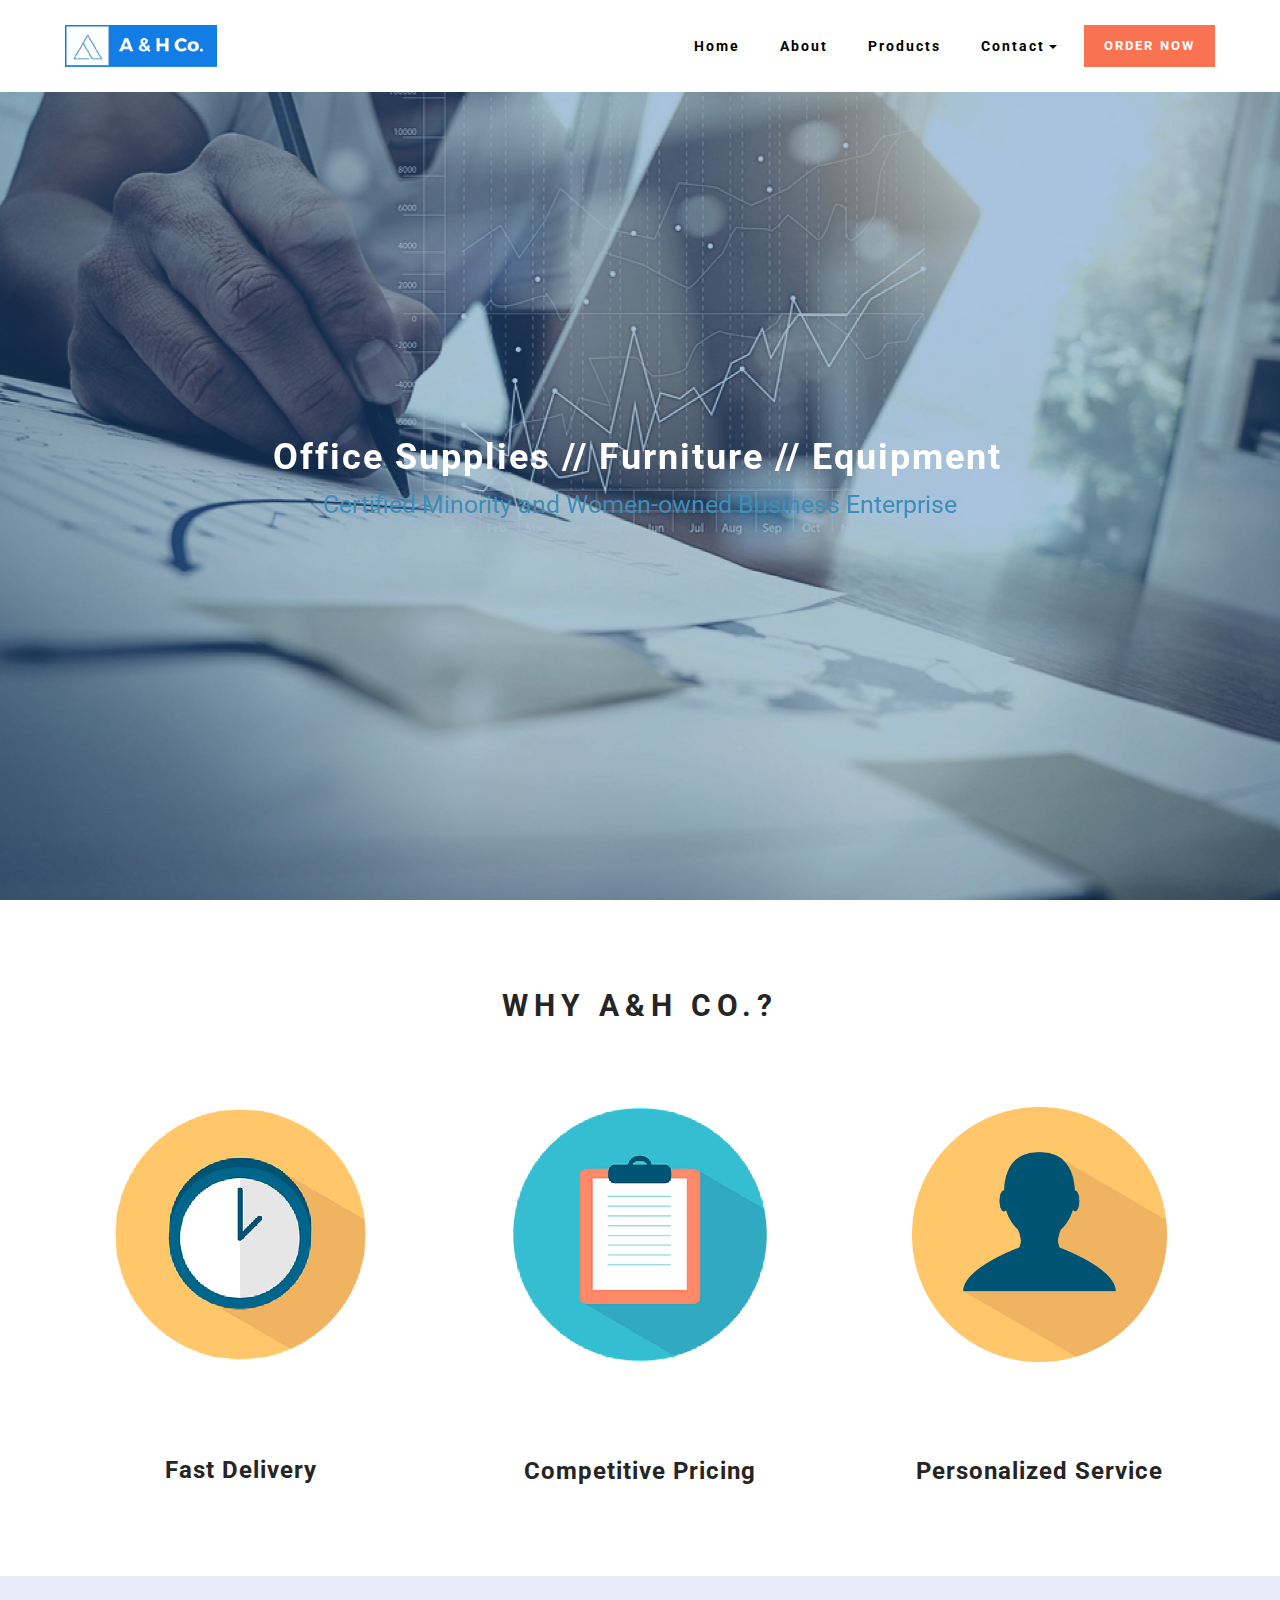
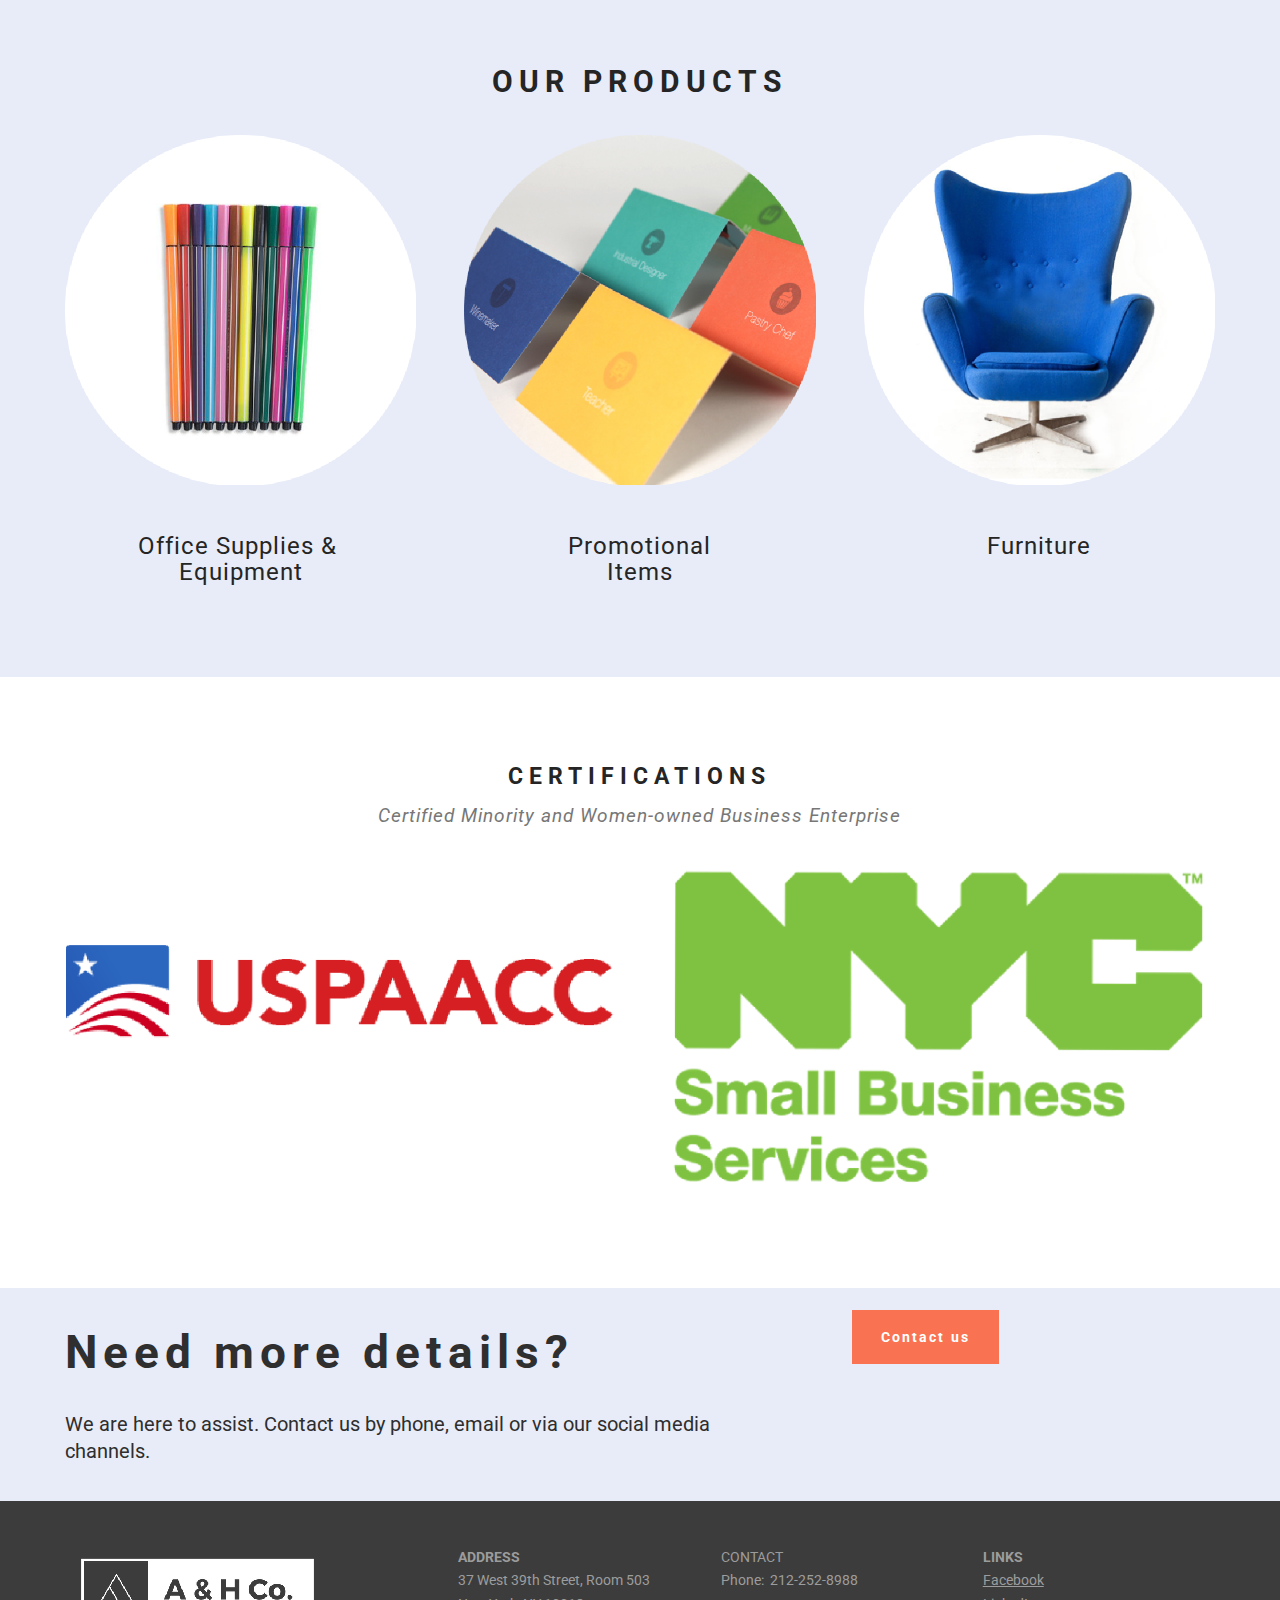
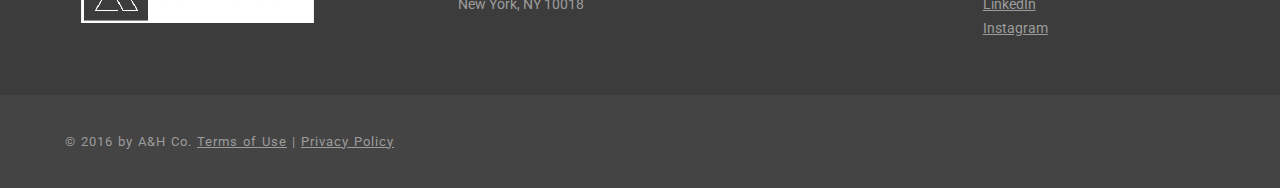
==== commit 7afc6d53: "add contact form link" ====
--- a/index.html
+++ b/index.html
@@ -35,7 +35,7 @@
                 <div class="hamburger-icon"></div>
             </button>
 
-            <ul class="nav-dropdown collapse pull-xs-right navbar-toggleable-sm nav navbar-nav" id="exCollapsingNavbar"><li class="nav-item dropdown"><a class="nav-link link" href="index.html">Home</a></li><li class="nav-item dropdown"><a class="nav-link link" href="about.html" aria-expanded="false">About</a></li><li class="nav-item"><a class="nav-link link" href="products.html" aria-expanded="false">Products</a></li><li class="nav-item dropdown open"><a class="nav-link link dropdown-toggle" href="contact.html" aria-expanded="true" data-toggle="dropdown-submenu">Contact</a><div class="dropdown-menu"><a class="dropdown-item" href="#">Customer Feedback</a></div></li><li class="nav-item nav-btn"><a class="nav-link btn btn-danger" href="https://shop.aandhtc.com/" target="_blank">ORDER NOW</a></li></ul>
+            <ul class="nav-dropdown collapse pull-xs-right navbar-toggleable-sm nav navbar-nav" id="exCollapsingNavbar"><li class="nav-item dropdown"><a class="nav-link link" href="index.html">Home</a></li><li class="nav-item dropdown"><a class="nav-link link" href="about.html" aria-expanded="false">About</a></li><li class="nav-item"><a class="nav-link link" href="products.html" aria-expanded="false">Products</a></li><li class="nav-item dropdown open"><a class="nav-link link dropdown-toggle" href="contact.html" aria-expanded="true" data-toggle="dropdown-submenu">Contact</a><div class="dropdown-menu"><a class="dropdown-item" href="feeback.html">Customer Feedback</a><a class="dropdown-item" href="contact.html">Form</a></div></li><li class="nav-item nav-btn"><a class="nav-link btn btn-danger" href="https://shop.aandhtc.com/" target="_blank">ORDER NOW</a></li></ul>
 
         </div>
 
@@ -43,7 +43,7 @@
 
 </section>
 
-<section class="engine"><a rel="external" href="https://mobirise.com">Web Builder</a></section><section class="mbr-box mbr-section mbr-section--relative mbr-section--fixed-size mbr-section--full-height mbr-section--bg-adapted mbr-parallax-background" id="header4-4" style="background-image: url(assets/images/header-bg-2000x1334.jpg);">
+<section class="engine"><a rel="external" href="https://mobirise.com">https://mobirise.com/</a></section><section class="mbr-box mbr-section mbr-section--relative mbr-section--fixed-size mbr-section--full-height mbr-section--bg-adapted mbr-parallax-background" id="header4-4" style="background-image: url(assets/images/header-bg-2000x1334.jpg);">
     <div class="mbr-box__magnet mbr-box__magnet--sm-padding mbr-box__magnet--center-center mbr-after-navbar">
         <div class="mbr-overlay" style="opacity: 0.4; background-color: rgb(41, 105, 176);"></div>
         <div class="mbr-box__container mbr-section__container container">
--- a/assets/mobirise/css/mbr-additional.css
+++ b/assets/mobirise/css/mbr-additional.css
@@ -5,7 +5,6 @@
 #dropdown-menu-2btn-3 .dropdown-item {
   font-size: 1em;
   color: #000000;
-  padding: 10px;
 }
 #dropdown-menu-2btn-3 .navbar,
 #dropdown-menu-2btn-3 .dropdown-menu {
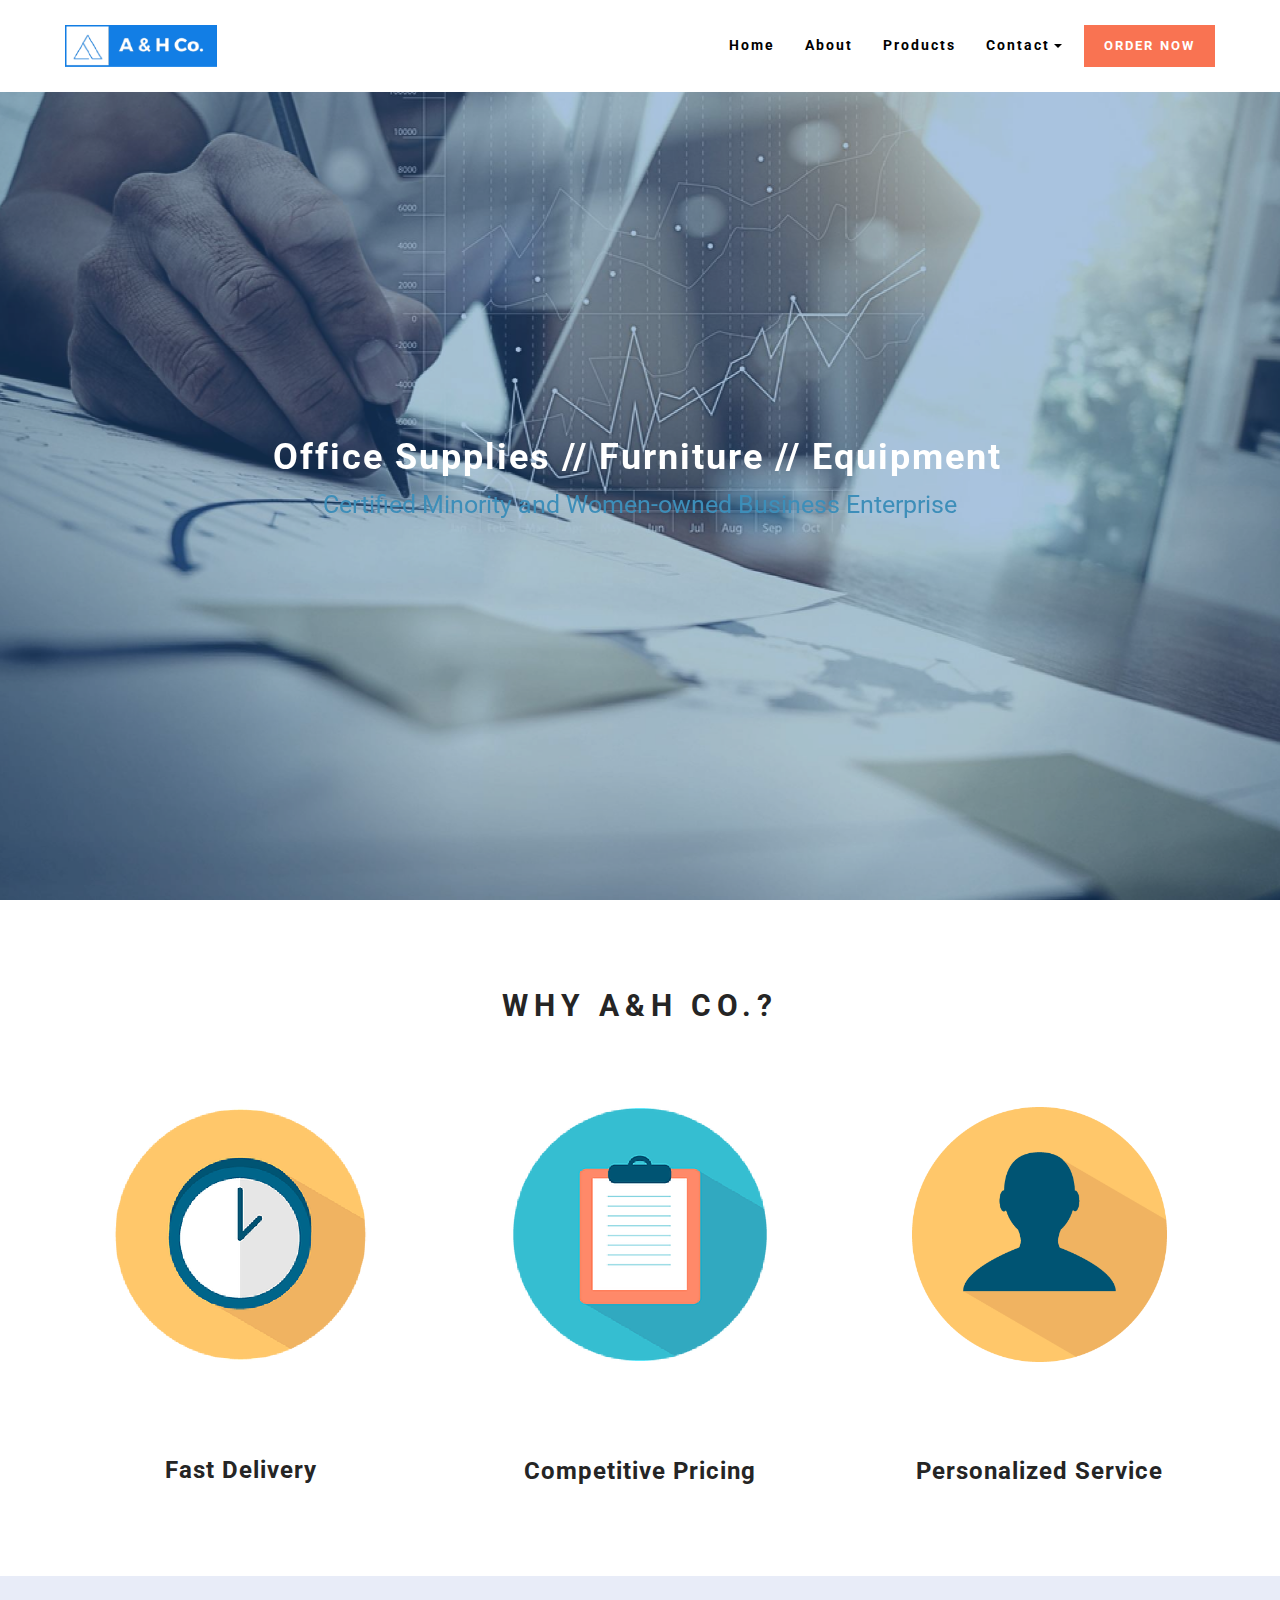
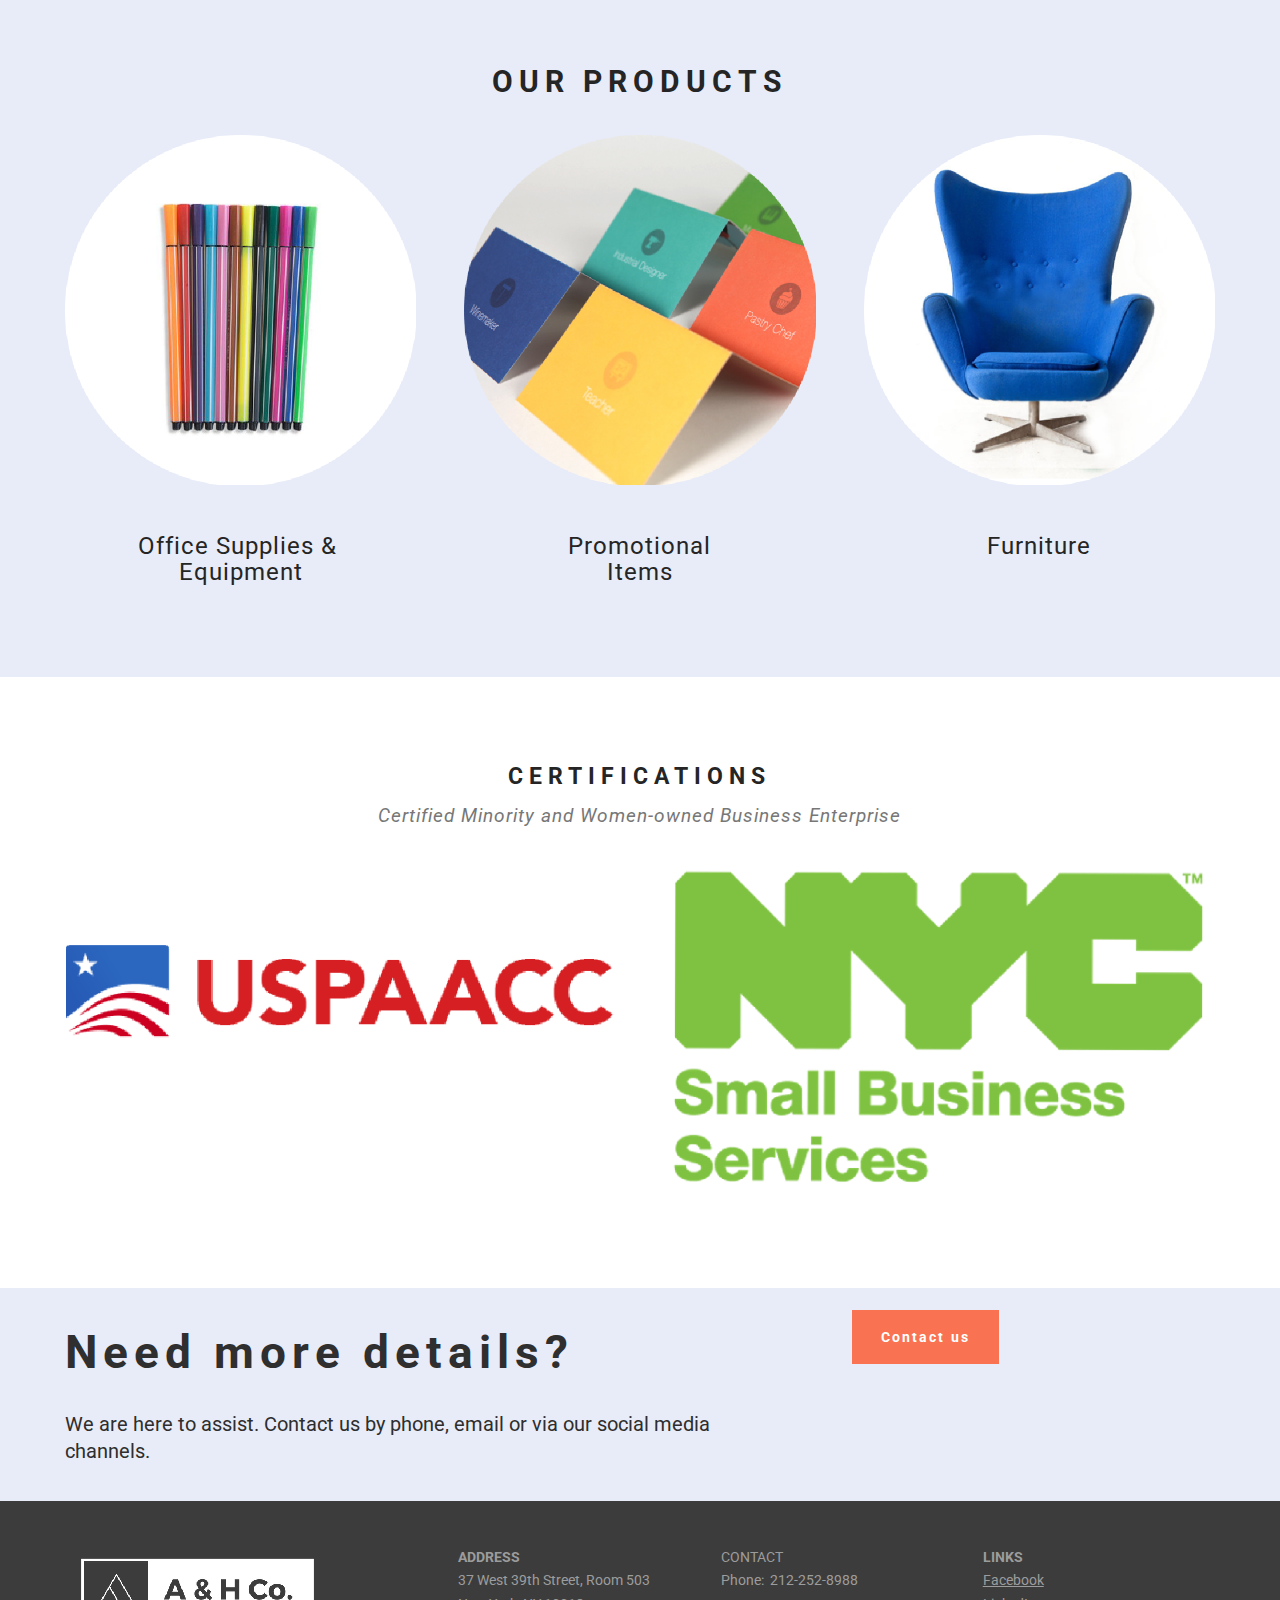
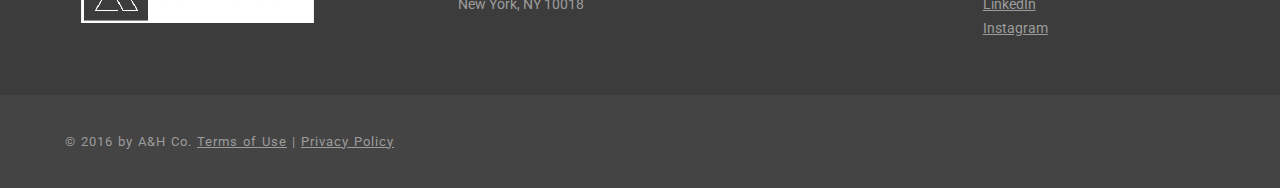
==== commit cc711c66: "remove unused images" ====
--- a/index.html
+++ b/index.html
@@ -35,7 +35,7 @@
                 <div class="hamburger-icon"></div>
             </button>
 
-            <ul class="nav-dropdown collapse pull-xs-right navbar-toggleable-sm nav navbar-nav" id="exCollapsingNavbar"><li class="nav-item dropdown"><a class="nav-link link" href="index.html">Home</a></li><li class="nav-item dropdown"><a class="nav-link link" href="about.html" aria-expanded="false">About</a></li><li class="nav-item"><a class="nav-link link" href="products.html" aria-expanded="false">Products</a></li><li class="nav-item dropdown open"><a class="nav-link link dropdown-toggle" href="contact.html" aria-expanded="true" data-toggle="dropdown-submenu">Contact</a><div class="dropdown-menu"><a class="dropdown-item" href="feeback.html">Customer Feedback</a><a class="dropdown-item" href="contact.html">Form</a></div></li><li class="nav-item nav-btn"><a class="nav-link btn btn-danger" href="https://shop.aandhtc.com/" target="_blank">ORDER NOW</a></li></ul>
+            <ul class="nav-dropdown collapse pull-xs-right navbar-toggleable-sm nav navbar-nav" id="exCollapsingNavbar"><li class="nav-item dropdown"><a class="nav-link link" href="index.html">Home</a></li><li class="nav-item dropdown"><a class="nav-link link" href="about.html" aria-expanded="false">About</a></li><li class="nav-item"><a class="nav-link link" href="products.html" aria-expanded="false">Products</a></li><li class="nav-item dropdown"><a class="nav-link link dropdown-toggle" href="contact.html" aria-expanded="false" data-toggle="dropdown-submenu">Contact</a><div class="dropdown-menu"><a class="dropdown-item" href="feedback.html">Customer Feedback</a><a class="dropdown-item" href="contact.html">Form</a></div></li><li class="nav-item nav-btn"><a class="nav-link btn btn-danger" href="https://shop.aandhtc.com/" target="_blank">ORDER NOW</a></li></ul>
 
         </div>
 
@@ -43,7 +43,7 @@
 
 </section>
 
-<section class="engine"><a rel="external" href="https://mobirise.com">https://mobirise.com/</a></section><section class="mbr-box mbr-section mbr-section--relative mbr-section--fixed-size mbr-section--full-height mbr-section--bg-adapted mbr-parallax-background" id="header4-4" style="background-image: url(assets/images/header-bg-2000x1334.jpg);">
+<section class="engine"><a rel="external" href="https://mobirise.com">Mobirise</a></section><section class="mbr-box mbr-section mbr-section--relative mbr-section--fixed-size mbr-section--full-height mbr-section--bg-adapted mbr-parallax-background" id="header4-4" style="background-image: url(assets/images/header-bg-2000x1334.jpg);">
     <div class="mbr-box__magnet mbr-box__magnet--sm-padding mbr-box__magnet--center-center mbr-after-navbar">
         <div class="mbr-overlay" style="opacity: 0.4; background-color: rgb(41, 105, 176);"></div>
         <div class="mbr-box__container mbr-section__container container">
--- a/assets/mobirise/css/mbr-additional.css
+++ b/assets/mobirise/css/mbr-additional.css
@@ -5,6 +5,7 @@
 #dropdown-menu-2btn-3 .dropdown-item {
   font-size: 1em;
   color: #000000;
+  padding: 10px;
 }
 #dropdown-menu-2btn-3 .navbar,
 #dropdown-menu-2btn-3 .dropdown-menu {
@@ -87,6 +88,7 @@
 #dropdown-menu-2btn-j .dropdown-item {
   font-size: 1em;
   color: #000000;
+  padding: 10px;
 }
 #dropdown-menu-2btn-j .navbar,
 #dropdown-menu-2btn-j .dropdown-menu {
@@ -107,6 +109,7 @@
 #dropdown-menu-2btn-s .dropdown-item {
   font-size: 1em;
   color: #000000;
+  padding: 10px;
 }
 #dropdown-menu-2btn-s .navbar,
 #dropdown-menu-2btn-s .dropdown-menu {
@@ -127,6 +130,7 @@
 #dropdown-menu-2btn-18 .dropdown-item {
   font-size: 1em;
   color: #000000;
+  padding: 10px;
 }
 #dropdown-menu-2btn-18 .navbar,
 #dropdown-menu-2btn-18 .dropdown-menu {
@@ -147,6 +151,7 @@
 #dropdown-menu-2btn-1n .dropdown-item {
   font-size: 1em;
   color: #000000;
+  padding: 10px;
 }
 #dropdown-menu-2btn-1n .navbar,
 #dropdown-menu-2btn-1n .dropdown-menu {
